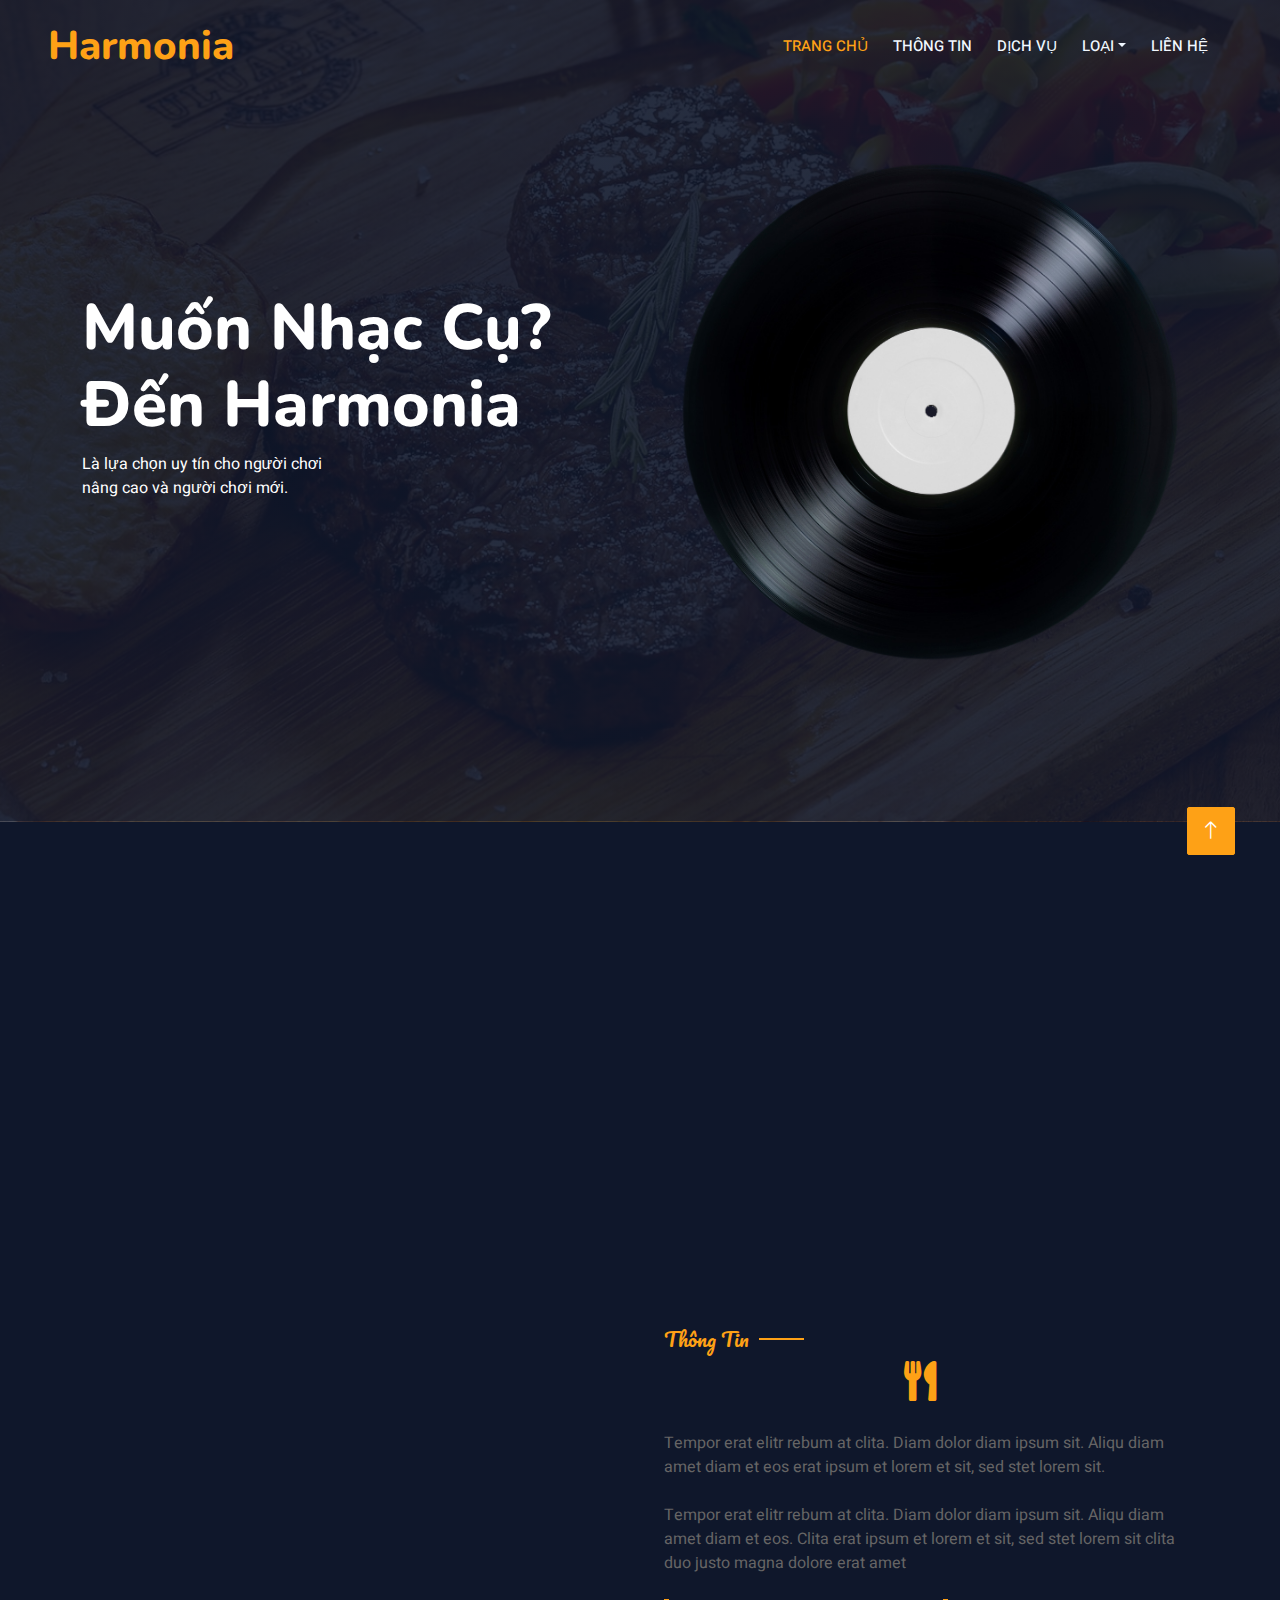
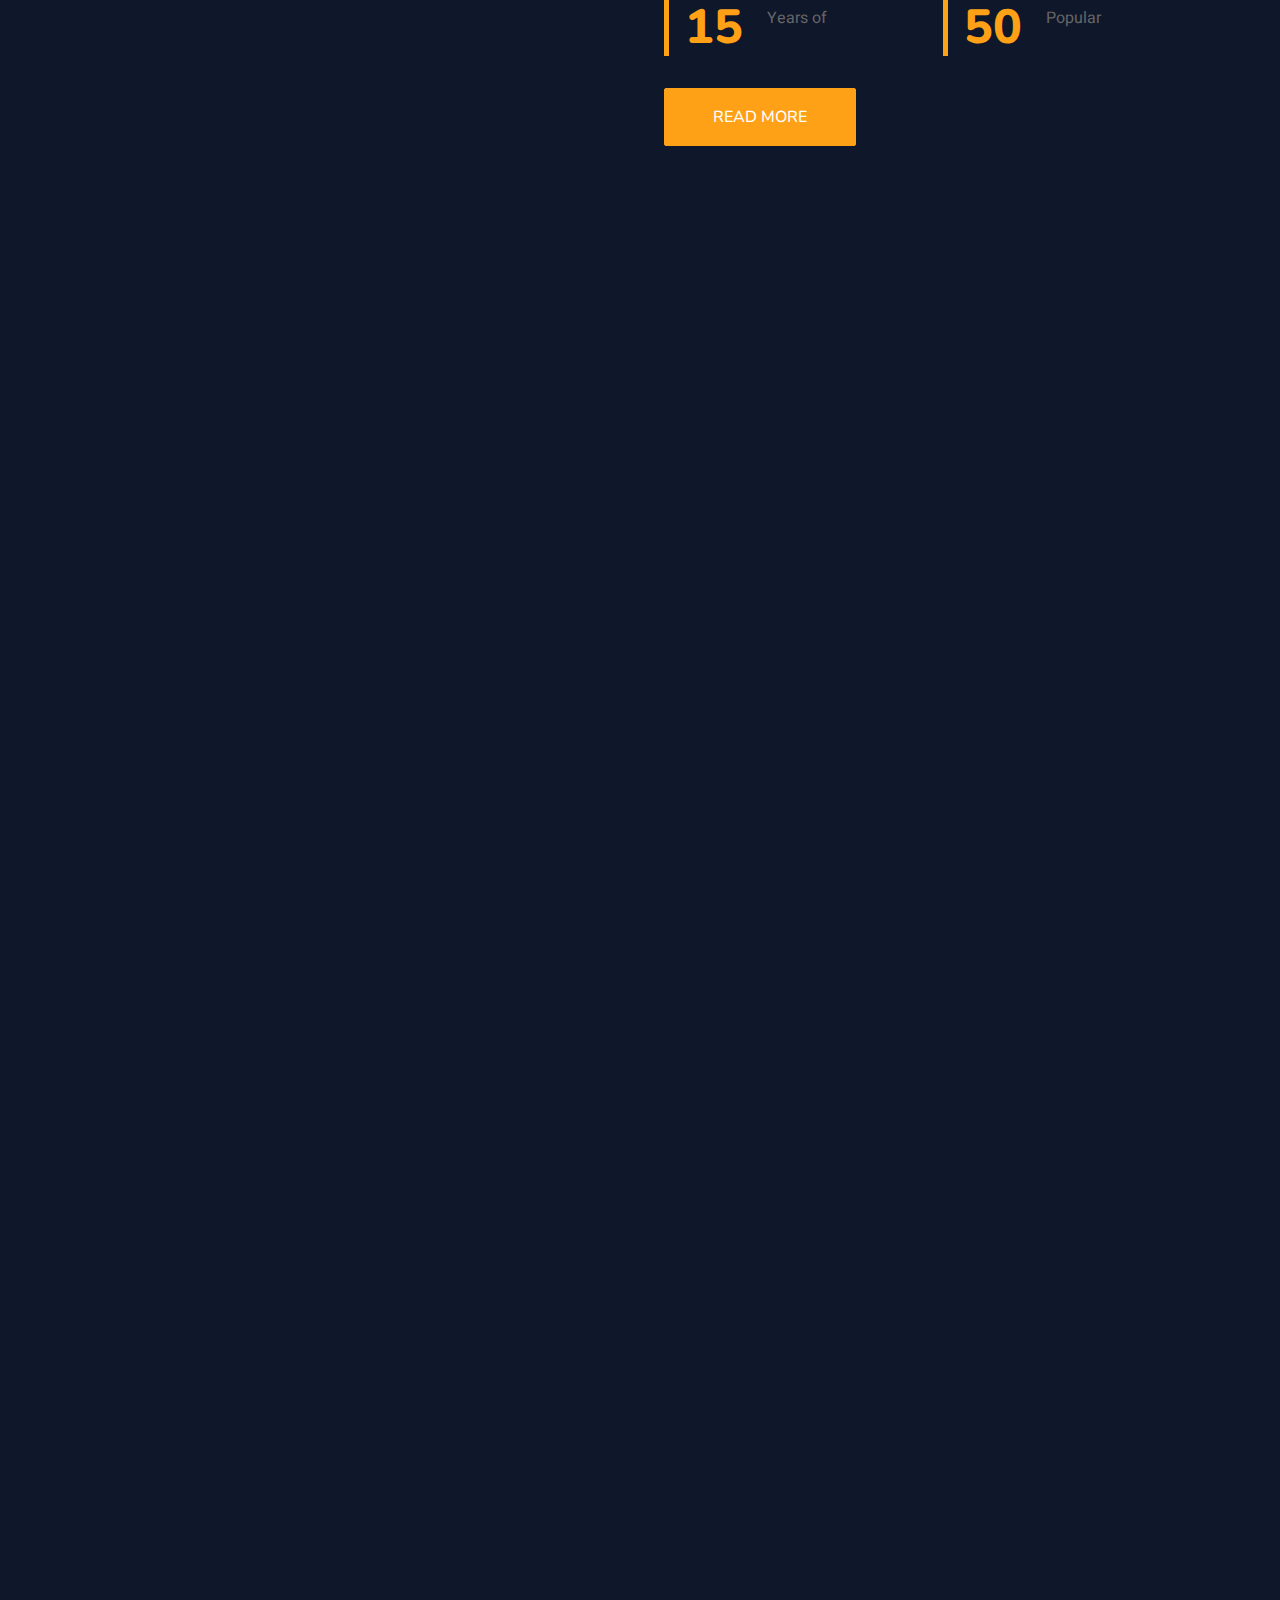
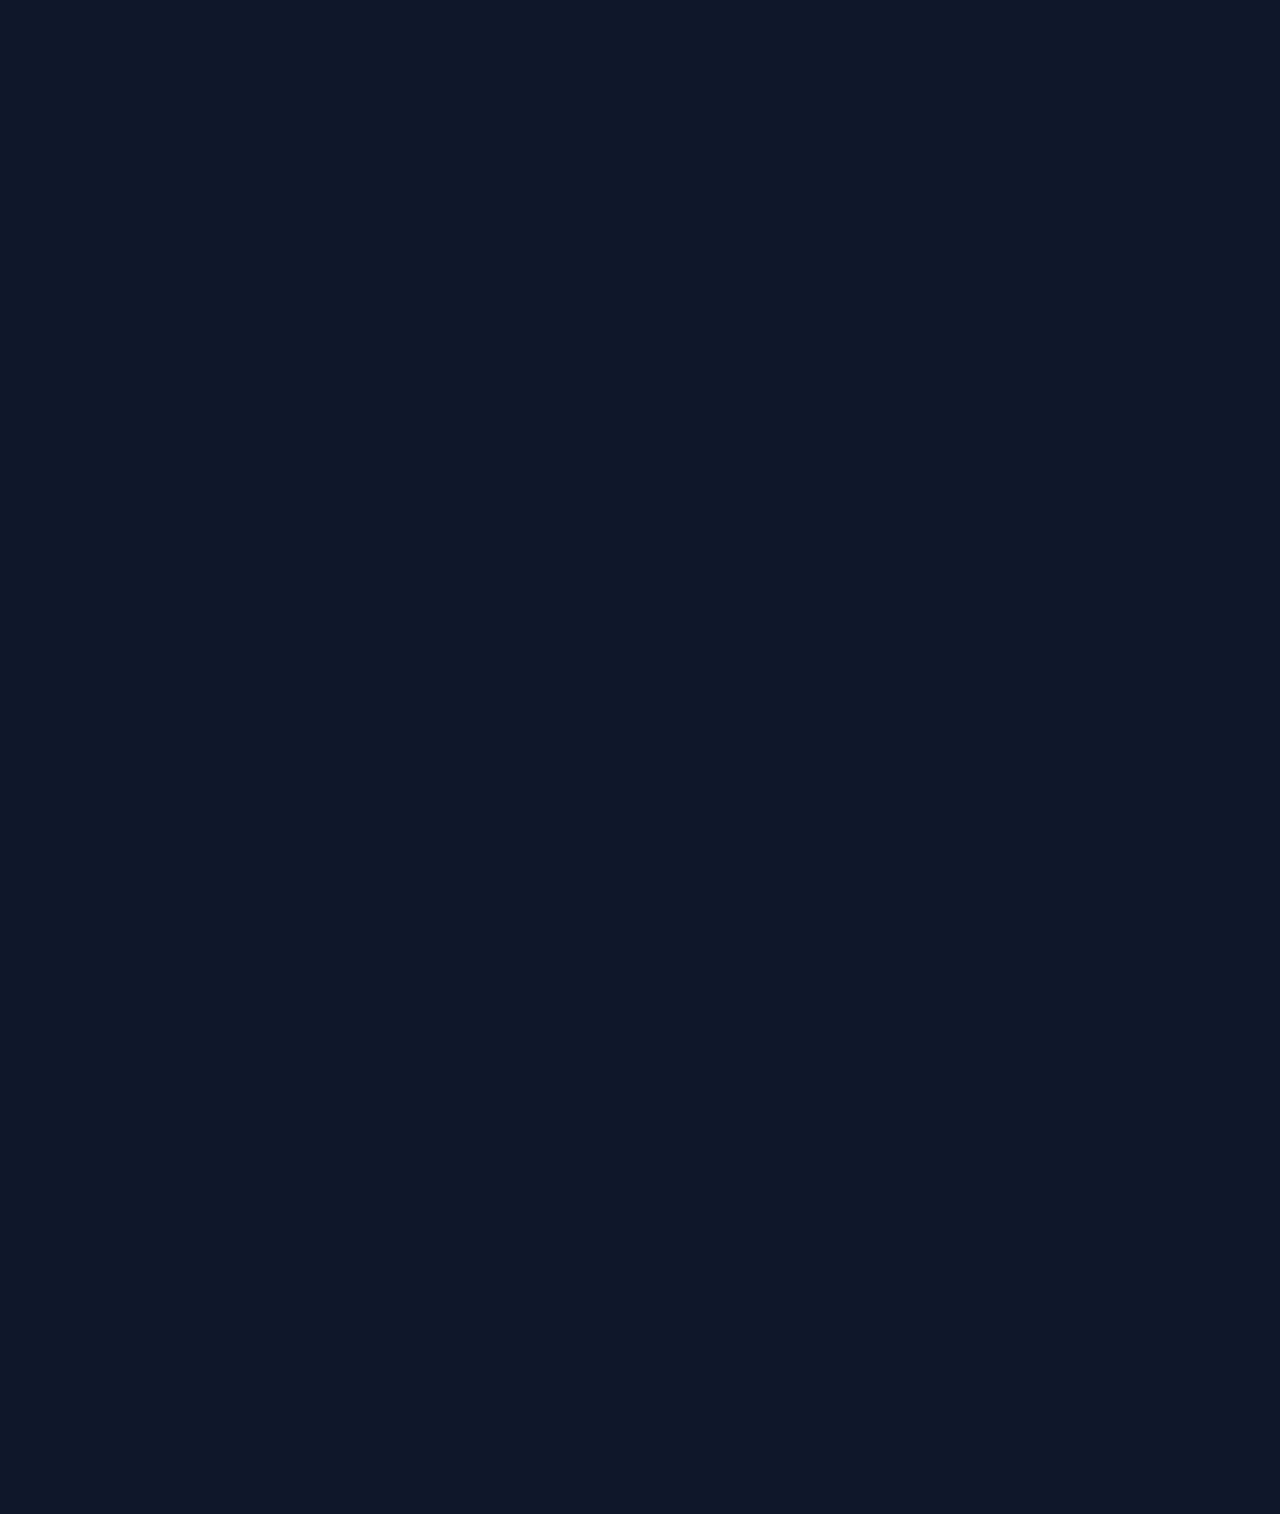
==== index.html @ 120da4d9 "v0.2" ====
<!DOCTYPE html>
<html lang="en">

<head>
    <meta charset="utf-8">
    <title>Best Instrument Shop</title>
    <meta content="width=device-width, initial-scale=1.0" name="viewport">
    <meta content="" name="keywords">
    <meta content="" name="description">

    <!-- Favicon -->
    <link href="img/favicon.png" rel="icon">

    <!-- Google Web Fonts -->
    <link rel="preconnect" href="https://fonts.googleapis.com">
    <link rel="preconnect" href="https://fonts.gstatic.com" crossorigin>
    <link href="https://fonts.googleapis.com/css2?family=Heebo:wght@400;500;600&family=Nunito:wght@600;700;800&family=Pacifico&display=swap" rel="stylesheet">

    <!-- Icon Font Stylesheet -->
    <link href="https://cdnjs.cloudflare.com/ajax/libs/font-awesome/5.10.0/css/all.min.css" rel="stylesheet">
    <link href="https://cdn.jsdelivr.net/npm/bootstrap-icons@1.4.1/font/bootstrap-icons.css" rel="stylesheet">

    <!-- Libraries Stylesheet -->
    <link href="lib/animate/animate.min.css" rel="stylesheet">
    <link href="lib/owlcarousel/assets/owl.carousel.min.css" rel="stylesheet">
    <link href="lib/tempusdominus/css/tempusdominus-bootstrap-4.min.css" rel="stylesheet" />

    <!-- Customized Bootstrap Stylesheet -->
    <link href="css/bootstrap.min.css" rel="stylesheet">

    <!-- Template Stylesheet -->
    <link href="css/style.css" rel="stylesheet">
</head>

<body>
    <div class="container-xxl bg-dark p-0">
        <!-- Spinner Start -->
        <div id="spinner" class="show bg-white position-fixed translate-middle w-100 vh-100 top-50 start-50 d-flex align-items-center justify-content-center">
            <div class="spinner-border text-primary" style="width: 3rem; height: 3rem;" role="status">
                <span class="sr-only">Loading...</span>
            </div>
        </div>
        <!-- Spinner End -->


        <!-- Navbar & Hero Start -->
        <div class="container-xxl position-relative p-0">
            <nav class="navbar navbar-expand-lg navbar-dark bg-dark px-4 px-lg-5 py-3 py-lg-0">
                <a href="" class="navbar-brand p-0">
                    <h1 class="text-primary m-0">Harmonia</h1>
                    <!-- <img src="img/logo.png" alt="Logo"> -->
                </a>
                <button class="navbar-toggler" type="button" data-bs-toggle="collapse" data-bs-target="#navbarCollapse">
                    <span class="fa fa-bars"></span>
                </button>
                <div class="collapse navbar-collapse" id="navbarCollapse">
                    <div class="navbar-nav ms-auto py-0 pe-4">
                        <a href="index.html" class="nav-item nav-link active">Trang Chủ</a>
                        <a href="about.html" class="nav-item nav-link">Thông Tin</a>
                        <a href="service.html" class="nav-item nav-link">Dịch Vụ</a>
                        <div class="nav-item dropdown">
                            <a href="#" class="nav-link dropdown-toggle" data-bs-toggle="dropdown">Loại</a>
                            <div class="dropdown-menu m-0">
                                <a href="Keyboard.html" class="dropdown-item">Nhạc Cụ Phím</a>
                                <a href="Strings.html" class="dropdown-item">Nhạc Cụ Dây</a>
                                <a href="Winds.html" class="dropdown-item">Nhạc Cụ Gió</a>
                                <a href="Percussion.html" class="dropdown-item">Nhạc Cụ Gõ</a>
                            </div>
                        </div>
                        <a href="contact.html" class="nav-item nav-link">Liên Hệ</a>
                    </div>
                </div>
            </nav>

            <div class="container-xxl py-5 bg-dark hero-header mb-5">
                <div class="container my-5 py-5">
                    <div class="row align-items-center g-5">
                        <div class="col-lg-6 text-center text-lg-start">
                            <h1 class="display-3 text-white animated slideInLeft">Muốn Nhạc Cụ?<br>Đến Harmonia</h1>
                            <p class="text-white animated slideInLeft mb-4 pb-2">Là lựa chọn uy tín cho người chơi<br>nâng cao và người chơi mới.</p>
                        </div>
                        <div class="col-lg-6 text-center text-lg-end overflow-hidden">
                            <img class="img-fluid" src="img/hero.png" alt="">
                        </div>
                    </div>
                </div>
            </div>
        </div>
        <!-- Navbar & Hero End -->


        <!-- Dịch Vụ Start -->
        <div class="container-xxl py-5">
            <div class="container">
                <div class="row g-4">
                    <div class="col-lg-3 col-sm-6 wow fadeInUp" data-wow-delay="0.1s">
                        <div class="service-item rounded pt-3">
                            <div class="p-4">
                                <i class="fa fa-3x fa-user-tie text-primary mb-4"></i>
                                <h5>Master Chefs</h5>
                                <p>Diam elitr kasd sed at elitr sed ipsum justo dolor sed clita amet diam</p>
                            </div>
                        </div>
                    </div>
                    <div class="col-lg-3 col-sm-6 wow fadeInUp" data-wow-delay="0.3s">
                        <div class="service-item rounded pt-3">
                            <div class="p-4">
                                <i class="fa fa-3x fa-utensils text-primary mb-4"></i>
                                <h5>Quality Food</h5>
                                <p>Diam elitr kasd sed at elitr sed ipsum justo dolor sed clita amet diam</p>
                            </div>
                        </div>
                    </div>
                    <div class="col-lg-3 col-sm-6 wow fadeInUp" data-wow-delay="0.5s">
                        <div class="service-item rounded pt-3">
                            <div class="p-4">
                                <i class="fa fa-3x fa-cart-plus text-primary mb-4"></i>
                                <h5>Online Order</h5>
                                <p>Diam elitr kasd sed at elitr sed ipsum justo dolor sed clita amet diam</p>
                            </div>
                        </div>
                    </div>
                    <div class="col-lg-3 col-sm-6 wow fadeInUp" data-wow-delay="0.7s">
                        <div class="service-item rounded pt-3">
                            <div class="p-4">
                                <i class="fa fa-3x fa-headset text-primary mb-4"></i>
                                <h5>24/7 Dịch Vụ</h5>
                                <p>Diam elitr kasd sed at elitr sed ipsum justo dolor sed clita amet diam</p>
                            </div>
                        </div>
                    </div>
                </div>
            </div>
        </div>
        <!-- Dịch Vụ End -->


        <!-- Thông Tin Start -->
        <div class="container-xxl py-5">
            <div class="container">
                <div class="row g-5 align-items-center">
                    <div class="col-lg-6">
                        <div class="row g-3">
                            <div class="col-6 text-start">
                                <img class="img-fluid rounded w-100 wow zoomIn" data-wow-delay="0.1s" src="img/about-1.jpg">
                            </div>
                            <div class="col-6 text-start">
                                <img class="img-fluid rounded w-75 wow zoomIn" data-wow-delay="0.3s" src="img/about-2.jpg" style="margin-top: 25%;">
                            </div>
                            <div class="col-6 text-end">
                                <img class="img-fluid rounded w-75 wow zoomIn" data-wow-delay="0.5s" src="img/about-3.jpg">
                            </div>
                            <div class="col-6 text-end">
                                <img class="img-fluid rounded w-100 wow zoomIn" data-wow-delay="0.7s" src="img/about-4.jpg">
                            </div>
                        </div>
                    </div>
                    <div class="col-lg-6">
                        <h5 class="section-title ff-secondary text-start text-primary fw-normal">Thông Tin </h5>
                        <h1 class="mb-4">Welcome to <i class="fa fa-utensils text-primary me-2"></i>Restoran</h1>
                        <p class="mb-4">Tempor erat elitr rebum at clita. Diam dolor diam ipsum sit. Aliqu diam amet diam et eos erat ipsum et lorem et sit, sed stet lorem sit.</p>
                        <p class="mb-4">Tempor erat elitr rebum at clita. Diam dolor diam ipsum sit. Aliqu diam amet diam et eos. Clita erat ipsum et lorem et sit, sed stet lorem sit clita duo justo magna dolore erat amet</p>
                        <div class="row g-4 mb-4">
                            <div class="col-sm-6">
                                <div class="d-flex align-items-center border-start border-5 border-primary px-3">
                                    <h1 class="flex-shrink-0 display-5 text-primary mb-0" data-toggle="counter-up">15</h1>
                                    <div class="ps-4">
                                        <p class="mb-0">Years of</p>
                                        <h6 class="text-uppercase mb-0">Experience</h6>
                                    </div>
                                </div>
                            </div>
                            <div class="col-sm-6">
                                <div class="d-flex align-items-center border-start border-5 border-primary px-3">
                                    <h1 class="flex-shrink-0 display-5 text-primary mb-0" data-toggle="counter-up">50</h1>
                                    <div class="ps-4">
                                        <p class="mb-0">Popular</p>
                                        <h6 class="text-uppercase mb-0">Master Chefs</h6>
                                    </div>
                                </div>
                            </div>
                        </div>
                        <a class="btn btn-primary py-3 px-5 mt-2" href="">Read More</a>
                    </div>
                </div>
            </div>
        </div>
        <!-- Thông Tin End -->


        <!-- Menu Start -->
        <div class="container-xxl py-5">
            <div class="container">
                <div class="text-center wow fadeInUp" data-wow-delay="0.1s">
                    <h5 class="section-title ff-secondary text-center text-primary fw-normal">Food Menu</h5>
                    <h1 class="mb-5">Most Popular Items</h1>
                </div>
                <div class="tab-class text-center wow fadeInUp" data-wow-delay="0.1s">
                    <ul class="nav nav-pills d-inline-flex justify-content-center border-bottom mb-5">
                        <li class="nav-item">
                            <a class="d-flex align-items-center text-start mx-3 ms-0 pb-3 active" data-bs-toggle="pill" href="#tab-1">
                                <i class="fa fa-coffee fa-2x text-primary"></i>
                                <div class="ps-3">
                                    <small class="text-body">Popular</small>
                                    <h6 class="mt-n1 mb-0">Breakfast</h6>
                                </div>
                            </a>
                        </li>
                        <li class="nav-item">
                            <a class="d-flex align-items-center text-start mx-3 pb-3" data-bs-toggle="pill" href="#tab-2">
                                <i class="fa fa-hamburger fa-2x text-primary"></i>
                                <div class="ps-3">
                                    <small class="text-body">Special</small>
                                    <h6 class="mt-n1 mb-0">Launch</h6>
                                </div>
                            </a>
                        </li>
                        <li class="nav-item">
                            <a class="d-flex align-items-center text-start mx-3 me-0 pb-3" data-bs-toggle="pill" href="#tab-3">
                                <i class="fa fa-utensils fa-2x text-primary"></i>
                                <div class="ps-3">
                                    <small class="text-body">Lovely</small>
                                    <h6 class="mt-n1 mb-0">Dinner</h6>
                                </div>
                            </a>
                        </li>
                    </ul>
                    <div class="tab-content">
                        <div id="tab-1" class="tab-pane fade show p-0 active">
                            <div class="row g-4">
                                <div class="col-lg-6">
                                    <div class="d-flex align-items-center">
                                        <img class="flex-shrink-0 img-fluid rounded" src="img/menu-1.jpg" alt="" style="width: 80px;">
                                        <div class="w-100 d-flex flex-column text-start ps-4">
                                            <h5 class="d-flex justify-content-between border-bottom pb-2">
                                                <span>Chicken Burger</span>
                                                <span class="text-primary">$115</span>
                                            </h5>
                                            <small class="fst-italic">Ipsum ipsum clita erat amet dolor justo diam</small>
                                        </div>
                                    </div>
                                </div>
                                <div class="col-lg-6">
                                    <div class="d-flex align-items-center">
                                        <img class="flex-shrink-0 img-fluid rounded" src="img/menu-2.jpg" alt="" style="width: 80px;">
                                        <div class="w-100 d-flex flex-column text-start ps-4">
                                            <h5 class="d-flex justify-content-between border-bottom pb-2">
                                                <span>Chicken Burger</span>
                                                <span class="text-primary">$115</span>
                                            </h5>
                                            <small class="fst-italic">Ipsum ipsum clita erat amet dolor justo diam</small>
                                        </div>
                                    </div>
                                </div>
                                <div class="col-lg-6">
                                    <div class="d-flex align-items-center">
                                        <img class="flex-shrink-0 img-fluid rounded" src="img/menu-3.jpg" alt="" style="width: 80px;">
                                        <div class="w-100 d-flex flex-column text-start ps-4">
                                            <h5 class="d-flex justify-content-between border-bottom pb-2">
                                                <span>Chicken Burger</span>
                                                <span class="text-primary">$115</span>
                                            </h5>
                                            <small class="fst-italic">Ipsum ipsum clita erat amet dolor justo diam</small>
                                        </div>
                                    </div>
                                </div>
                                <div class="col-lg-6">
                                    <div class="d-flex align-items-center">
                                        <img class="flex-shrink-0 img-fluid rounded" src="img/menu-4.jpg" alt="" style="width: 80px;">
                                        <div class="w-100 d-flex flex-column text-start ps-4">
                                            <h5 class="d-flex justify-content-between border-bottom pb-2">
                                                <span>Chicken Burger</span>
                                                <span class="text-primary">$115</span>
                                            </h5>
                                            <small class="fst-italic">Ipsum ipsum clita erat amet dolor justo diam</small>
                                        </div>
                                    </div>
                                </div>
                                <div class="col-lg-6">
                                    <div class="d-flex align-items-center">
                                        <img class="flex-shrink-0 img-fluid rounded" src="img/menu-5.jpg" alt="" style="width: 80px;">
                                        <div class="w-100 d-flex flex-column text-start ps-4">
                                            <h5 class="d-flex justify-content-between border-bottom pb-2">
                                                <span>Chicken Burger</span>
                                                <span class="text-primary">$115</span>
                                            </h5>
                                            <small class="fst-italic">Ipsum ipsum clita erat amet dolor justo diam</small>
                                        </div>
                                    </div>
                                </div>
                                <div class="col-lg-6">
                                    <div class="d-flex align-items-center">
                                        <img class="flex-shrink-0 img-fluid rounded" src="img/menu-6.jpg" alt="" style="width: 80px;">
                                        <div class="w-100 d-flex flex-column text-start ps-4">
                                            <h5 class="d-flex justify-content-between border-bottom pb-2">
                                                <span>Chicken Burger</span>
                                                <span class="text-primary">$115</span>
                                            </h5>
                                            <small class="fst-italic">Ipsum ipsum clita erat amet dolor justo diam</small>
                                        </div>
                                    </div>
                                </div>
                                <div class="col-lg-6">
                                    <div class="d-flex align-items-center">
                                        <img class="flex-shrink-0 img-fluid rounded" src="img/menu-7.jpg" alt="" style="width: 80px;">
                                        <div class="w-100 d-flex flex-column text-start ps-4">
                                            <h5 class="d-flex justify-content-between border-bottom pb-2">
                                                <span>Chicken Burger</span>
                                                <span class="text-primary">$115</span>
                                            </h5>
                                            <small class="fst-italic">Ipsum ipsum clita erat amet dolor justo diam</small>
                                        </div>
                                    </div>
                                </div>
                                <div class="col-lg-6">
                                    <div class="d-flex align-items-center">
                                        <img class="flex-shrink-0 img-fluid rounded" src="img/menu-8.jpg" alt="" style="width: 80px;">
                                        <div class="w-100 d-flex flex-column text-start ps-4">
                                            <h5 class="d-flex justify-content-between border-bottom pb-2">
                                                <span>Chicken Burger</span>
                                                <span class="text-primary">$115</span>
                                            </h5>
                                            <small class="fst-italic">Ipsum ipsum clita erat amet dolor justo diam</small>
                                        </div>
                                    </div>
                                </div>
                            </div>
                        </div>
                        <div id="tab-2" class="tab-pane fade show p-0">
                            <div class="row g-4">
                                <div class="col-lg-6">
                                    <div class="d-flex align-items-center">
                                        <img class="flex-shrink-0 img-fluid rounded" src="img/menu-1.jpg" alt="" style="width: 80px;">
                                        <div class="w-100 d-flex flex-column text-start ps-4">
                                            <h5 class="d-flex justify-content-between border-bottom pb-2">
                                                <span>Chicken Burger</span>
                                                <span class="text-primary">$115</span>
                                            </h5>
                                            <small class="fst-italic">Ipsum ipsum clita erat amet dolor justo diam</small>
                                        </div>
                                    </div>
                                </div>
                                <div class="col-lg-6">
                                    <div class="d-flex align-items-center">
                                        <img class="flex-shrink-0 img-fluid rounded" src="img/menu-2.jpg" alt="" style="width: 80px;">
                                        <div class="w-100 d-flex flex-column text-start ps-4">
                                            <h5 class="d-flex justify-content-between border-bottom pb-2">
                                                <span>Chicken Burger</span>
                                                <span class="text-primary">$115</span>
                                            </h5>
                                            <small class="fst-italic">Ipsum ipsum clita erat amet dolor justo diam</small>
                                        </div>
                                    </div>
                                </div>
                                <div class="col-lg-6">
                                    <div class="d-flex align-items-center">
                                        <img class="flex-shrink-0 img-fluid rounded" src="img/menu-3.jpg" alt="" style="width: 80px;">
                                        <div class="w-100 d-flex flex-column text-start ps-4">
                                            <h5 class="d-flex justify-content-between border-bottom pb-2">
                                                <span>Chicken Burger</span>
                                                <span class="text-primary">$115</span>
                                            </h5>
                                            <small class="fst-italic">Ipsum ipsum clita erat amet dolor justo diam</small>
                                        </div>
                                    </div>
                                </div>
                                <div class="col-lg-6">
                                    <div class="d-flex align-items-center">
                                        <img class="flex-shrink-0 img-fluid rounded" src="img/menu-4.jpg" alt="" style="width: 80px;">
                                        <div class="w-100 d-flex flex-column text-start ps-4">
                                            <h5 class="d-flex justify-content-between border-bottom pb-2">
                                                <span>Chicken Burger</span>
                                                <span class="text-primary">$115</span>
                                            </h5>
                                            <small class="fst-italic">Ipsum ipsum clita erat amet dolor justo diam</small>
                                        </div>
                                    </div>
                                </div>
                                <div class="col-lg-6">
                                    <div class="d-flex align-items-center">
                                        <img class="flex-shrink-0 img-fluid rounded" src="img/menu-5.jpg" alt="" style="width: 80px;">
                                        <div class="w-100 d-flex flex-column text-start ps-4">
                                            <h5 class="d-flex justify-content-between border-bottom pb-2">
                                                <span>Chicken Burger</span>
                                                <span class="text-primary">$115</span>
                                            </h5>
                                            <small class="fst-italic">Ipsum ipsum clita erat amet dolor justo diam</small>
                                        </div>
                                    </div>
                                </div>
                                <div class="col-lg-6">
                                    <div class="d-flex align-items-center">
                                        <img class="flex-shrink-0 img-fluid rounded" src="img/menu-6.jpg" alt="" style="width: 80px;">
                                        <div class="w-100 d-flex flex-column text-start ps-4">
                                            <h5 class="d-flex justify-content-between border-bottom pb-2">
                                                <span>Chicken Burger</span>
                                                <span class="text-primary">$115</span>
                                            </h5>
                                            <small class="fst-italic">Ipsum ipsum clita erat amet dolor justo diam</small>
                                        </div>
                                    </div>
                                </div>
                                <div class="col-lg-6">
                                    <div class="d-flex align-items-center">
                                        <img class="flex-shrink-0 img-fluid rounded" src="img/menu-7.jpg" alt="" style="width: 80px;">
                                        <div class="w-100 d-flex flex-column text-start ps-4">
                                            <h5 class="d-flex justify-content-between border-bottom pb-2">
                                                <span>Chicken Burger</span>
                                                <span class="text-primary">$115</span>
                                            </h5>
                                            <small class="fst-italic">Ipsum ipsum clita erat amet dolor justo diam</small>
                                        </div>
                                    </div>
                                </div>
                                <div class="col-lg-6">
                                    <div class="d-flex align-items-center">
                                        <img class="flex-shrink-0 img-fluid rounded" src="img/menu-8.jpg" alt="" style="width: 80px;">
                                        <div class="w-100 d-flex flex-column text-start ps-4">
                                            <h5 class="d-flex justify-content-between border-bottom pb-2">
                                                <span>Chicken Burger</span>
                                                <span class="text-primary">$115</span>
                                            </h5>
                                            <small class="fst-italic">Ipsum ipsum clita erat amet dolor justo diam</small>
                                        </div>
                                    </div>
                                </div>
                            </div>
                        </div>
                        <div id="tab-3" class="tab-pane fade show p-0">
                            <div class="row g-4">
                                <div class="col-lg-6">
                                    <div class="d-flex align-items-center">
                                        <img class="flex-shrink-0 img-fluid rounded" src="img/menu-1.jpg" alt="" style="width: 80px;">
                                        <div class="w-100 d-flex flex-column text-start ps-4">
                                            <h5 class="d-flex justify-content-between border-bottom pb-2">
                                                <span>Chicken Burger</span>
                                                <span class="text-primary">$115</span>
                                            </h5>
                                            <small class="fst-italic">Ipsum ipsum clita erat amet dolor justo diam</small>
                                        </div>
                                    </div>
                                </div>
                                <div class="col-lg-6">
                                    <div class="d-flex align-items-center">
                                        <img class="flex-shrink-0 img-fluid rounded" src="img/menu-2.jpg" alt="" style="width: 80px;">
                                        <div class="w-100 d-flex flex-column text-start ps-4">
                                            <h5 class="d-flex justify-content-between border-bottom pb-2">
                                                <span>Chicken Burger</span>
                                                <span class="text-primary">$115</span>
                                            </h5>
                                            <small class="fst-italic">Ipsum ipsum clita erat amet dolor justo diam</small>
                                        </div>
                                    </div>
                                </div>
                                <div class="col-lg-6">
                                    <div class="d-flex align-items-center">
                                        <img class="flex-shrink-0 img-fluid rounded" src="img/menu-3.jpg" alt="" style="width: 80px;">
                                        <div class="w-100 d-flex flex-column text-start ps-4">
                                            <h5 class="d-flex justify-content-between border-bottom pb-2">
                                                <span>Chicken Burger</span>
                                                <span class="text-primary">$115</span>
                                            </h5>
                                            <small class="fst-italic">Ipsum ipsum clita erat amet dolor justo diam</small>
                                        </div>
                                    </div>
                                </div>
                                <div class="col-lg-6">
                                    <div class="d-flex align-items-center">
                                        <img class="flex-shrink-0 img-fluid rounded" src="img/menu-4.jpg" alt="" style="width: 80px;">
                                        <div class="w-100 d-flex flex-column text-start ps-4">
                                            <h5 class="d-flex justify-content-between border-bottom pb-2">
                                                <span>Chicken Burger</span>
                                                <span class="text-primary">$115</span>
                                            </h5>
                                            <small class="fst-italic">Ipsum ipsum clita erat amet dolor justo diam</small>
                                        </div>
                                    </div>
                                </div>
                                <div class="col-lg-6">
                                    <div class="d-flex align-items-center">
                                        <img class="flex-shrink-0 img-fluid rounded" src="img/menu-5.jpg" alt="" style="width: 80px;">
                                        <div class="w-100 d-flex flex-column text-start ps-4">
                                            <h5 class="d-flex justify-content-between border-bottom pb-2">
                                                <span>Chicken Burger</span>
                                                <span class="text-primary">$115</span>
                                            </h5>
                                            <small class="fst-italic">Ipsum ipsum clita erat amet dolor justo diam</small>
                                        </div>
                                    </div>
                                </div>
                                <div class="col-lg-6">
                                    <div class="d-flex align-items-center">
                                        <img class="flex-shrink-0 img-fluid rounded" src="img/menu-6.jpg" alt="" style="width: 80px;">
                                        <div class="w-100 d-flex flex-column text-start ps-4">
                                            <h5 class="d-flex justify-content-between border-bottom pb-2">
                                                <span>Chicken Burger</span>
                                                <span class="text-primary">$115</span>
                                            </h5>
                                            <small class="fst-italic">Ipsum ipsum clita erat amet dolor justo diam</small>
                                        </div>
                                    </div>
                                </div>
                                <div class="col-lg-6">
                                    <div class="d-flex align-items-center">
                                        <img class="flex-shrink-0 img-fluid rounded" src="img/menu-7.jpg" alt="" style="width: 80px;">
                                        <div class="w-100 d-flex flex-column text-start ps-4">
                                            <h5 class="d-flex justify-content-between border-bottom pb-2">
                                                <span>Chicken Burger</span>
                                                <span class="text-primary">$115</span>
                                            </h5>
                                            <small class="fst-italic">Ipsum ipsum clita erat amet dolor justo diam</small>
                                        </div>
                                    </div>
                                </div>
                                <div class="col-lg-6">
                                    <div class="d-flex align-items-center">
                                        <img class="flex-shrink-0 img-fluid rounded" src="img/menu-8.jpg" alt="" style="width: 80px;">
                                        <div class="w-100 d-flex flex-column text-start ps-4">
                                            <h5 class="d-flex justify-content-between border-bottom pb-2">
                                                <span>Chicken Burger</span>
                                                <span class="text-primary">$115</span>
                                            </h5>
                                            <small class="fst-italic">Ipsum ipsum clita erat amet dolor justo diam</small>
                                        </div>
                                    </div>
                                </div>
                            </div>
                        </div>
                    </div>
                </div>
            </div>
        </div>
        <!-- Menu End -->


        <!-- Reservation Start -->
        <div class="container-xxl py-5 px-0 wow fadeInUp" data-wow-delay="0.1s">
            <div class="row g-0">
                <div class="col-md-6">
                    <div class="video">
                        <button type="button" class="btn-play" data-bs-toggle="modal" data-src="https://www.youtube.com/embed/DWRcNpR6Kdc" data-bs-target="#videoModal">
                            <span></span>
                        </button>
                    </div>
                </div>
                <div class="col-md-6 bg-dark d-flex align-items-center">
                    <div class="p-5 wow fadeInUp" data-wow-delay="0.2s">
                        <h5 class="section-title ff-secondary text-start text-primary fw-normal">Reservation</h5>
                        <h1 class="text-white mb-4">Book A Table Online</h1>
                        <form>
                            <div class="row g-3">
                                <div class="col-md-6">
                                    <div class="form-floating">
                                        <input type="text" class="form-control" id="name" placeholder="Your Name">
                                        <label for="name">Your Name</label>
                                    </div>
                                </div>
                                <div class="col-md-6">
                                    <div class="form-floating">
                                        <input type="email" class="form-control" id="email" placeholder="Your Email">
                                        <label for="email">Your Email</label>
                                    </div>
                                </div>
                                <div class="col-md-6">
                                    <div class="form-floating date" id="date3" data-target-input="nearest">
                                        <input type="text" class="form-control datetimepicker-input" id="datetime" placeholder="Date & Time" data-target="#date3" data-toggle="datetimepicker" />
                                        <label for="datetime">Date & Time</label>
                                    </div>
                                </div>
                                <div class="col-md-6">
                                    <div class="form-floating">
                                        <select class="form-select" id="select1">
                                          <option value="1">People 1</option>
                                          <option value="2">People 2</option>
                                          <option value="3">People 3</option>
                                        </select>
                                        <label for="select1">No Of People</label>
                                    </div>
                                </div>
                                <div class="col-12">
                                    <div class="form-floating">
                                        <textarea class="form-control" placeholder="Special Request" id="message" style="height: 100px"></textarea>
                                        <label for="message">Special Request</label>
                                    </div>
                                </div>
                                <div class="col-12">
                                    <button class="btn btn-primary w-100 py-3" type="submit">Book Now</button>
                                </div>
                            </div>
                        </form>
                    </div>
                </div>
            </div>
        </div>

        <div class="modal fade" id="videoModal" tabindex="-1" aria-labelledby="exampleModalLabel" aria-hidden="true">
            <div class="modal-dialog">
                <div class="modal-content rounded-0">
                    <div class="modal-header">
                        <h5 class="modal-title" id="exampleModalLabel">Youtube Video</h5>
                        <button type="button" class="btn-close" data-bs-dismiss="modal" aria-label="Close"></button>
                    </div>
                    <div class="modal-body">
                        <!-- 16:9 aspect ratio -->
                        <div class="ratio ratio-16x9">
                            <iframe class="embed-responsive-item" src="" id="video" allowfullscreen allowscriptaccess="always" allow="autoplay"></iframe>
                        </div>
                    </div>
                </div>
            </div>
        </div>
        <!-- Reservation Start -->


        <!-- Team Start -->
        <div class="container-xxl pt-5 pb-3">
            <div class="container">
                <div class="text-center wow fadeInUp" data-wow-delay="0.1s">
                    <h5 class="section-title ff-secondary text-center text-primary fw-normal">Team Members</h5>
                    <h1 class="mb-5">Our Master Chefs</h1>
                </div>
                <div class="row g-4">
                    <div class="col-lg-3 col-md-6 wow fadeInUp" data-wow-delay="0.1s">
                        <div class="team-item text-center rounded overflow-hidden">
                            <div class="rounded-circle overflow-hidden m-4">
                                <img class="img-fluid" src="img/team-1.jpg" alt="">
                            </div>
                            <h5 class="mb-0">Full Name</h5>
                            <small>Designation</small>
                            <div class="d-flex justify-content-center mt-3">
                                <a class="btn btn-square btn-primary mx-1" href=""><i class="fab fa-facebook-f"></i></a>
                                <a class="btn btn-square btn-primary mx-1" href=""><i class="fab fa-twitter"></i></a>
                                <a class="btn btn-square btn-primary mx-1" href=""><i class="fab fa-instagram"></i></a>
                            </div>
                        </div>
                    </div>
                    <div class="col-lg-3 col-md-6 wow fadeInUp" data-wow-delay="0.3s">
                        <div class="team-item text-center rounded overflow-hidden">
                            <div class="rounded-circle overflow-hidden m-4">
                                <img class="img-fluid" src="img/team-2.jpg" alt="">
                            </div>
                            <h5 class="mb-0">Full Name</h5>
                            <small>Designation</small>
                            <div class="d-flex justify-content-center mt-3">
                                <a class="btn btn-square btn-primary mx-1" href=""><i class="fab fa-facebook-f"></i></a>
                                <a class="btn btn-square btn-primary mx-1" href=""><i class="fab fa-twitter"></i></a>
                                <a class="btn btn-square btn-primary mx-1" href=""><i class="fab fa-instagram"></i></a>
                            </div>
                        </div>
                    </div>
                    <div class="col-lg-3 col-md-6 wow fadeInUp" data-wow-delay="0.5s">
                        <div class="team-item text-center rounded overflow-hidden">
                            <div class="rounded-circle overflow-hidden m-4">
                                <img class="img-fluid" src="img/team-3.jpg" alt="">
                            </div>
                            <h5 class="mb-0">Full Name</h5>
                            <small>Designation</small>
                            <div class="d-flex justify-content-center mt-3">
                                <a class="btn btn-square btn-primary mx-1" href=""><i class="fab fa-facebook-f"></i></a>
                                <a class="btn btn-square btn-primary mx-1" href=""><i class="fab fa-twitter"></i></a>
                                <a class="btn btn-square btn-primary mx-1" href=""><i class="fab fa-instagram"></i></a>
                            </div>
                        </div>
                    </div>
                    <div class="col-lg-3 col-md-6 wow fadeInUp" data-wow-delay="0.7s">
                        <div class="team-item text-center rounded overflow-hidden">
                            <div class="rounded-circle overflow-hidden m-4">
                                <img class="img-fluid" src="img/team-4.jpg" alt="">
                            </div>
                            <h5 class="mb-0">Full Name</h5>
                            <small>Designation</small>
                            <div class="d-flex justify-content-center mt-3">
                                <a class="btn btn-square btn-primary mx-1" href=""><i class="fab fa-facebook-f"></i></a>
                                <a class="btn btn-square btn-primary mx-1" href=""><i class="fab fa-twitter"></i></a>
                                <a class="btn btn-square btn-primary mx-1" href=""><i class="fab fa-instagram"></i></a>
                            </div>
                        </div>
                    </div>
                </div>
            </div>
        </div>
        <!-- Team End -->


        <!-- Nhạc Cụ Gió Start -->
        <div class="container-xxl py-5 wow fadeInUp" data-wow-delay="0.1s">
            <div class="container">
                <div class="text-center">
                    <h5 class="section-title ff-secondary text-center text-primary fw-normal">Nhạc Cụ Gió</h5>
                    <h1 class="mb-5">Our Clients Say!!!</h1>
                </div>
                <div class="owl-carousel testimonial-carousel">
                    <div class="testimonial-item bg-transparent border rounded p-4">
                        <i class="fa fa-quote-left fa-2x text-primary mb-3"></i>
                        <p>Dolor et eos labore, stet justo sed est sed. Diam sed sed dolor stet amet eirmod eos labore diam</p>
                        <div class="d-flex align-items-center">
                            <img class="img-fluid flex-shrink-0 rounded-circle" src="img/testimonial-1.jpg" style="width: 50px; height: 50px;">
                            <div class="ps-3">
                                <h5 class="mb-1">Client Name</h5>
                                <small>Profession</small>
                            </div>
                        </div>
                    </div>
                    <div class="testimonial-item bg-transparent border rounded p-4">
                        <i class="fa fa-quote-left fa-2x text-primary mb-3"></i>
                        <p>Dolor et eos labore, stet justo sed est sed. Diam sed sed dolor stet amet eirmod eos labore diam</p>
                        <div class="d-flex align-items-center">
                            <img class="img-fluid flex-shrink-0 rounded-circle" src="img/testimonial-2.jpg" style="width: 50px; height: 50px;">
                            <div class="ps-3">
                                <h5 class="mb-1">Client Name</h5>
                                <small>Profession</small>
                            </div>
                        </div>
                    </div>
                    <div class="testimonial-item bg-transparent border rounded p-4">
                        <i class="fa fa-quote-left fa-2x text-primary mb-3"></i>
                        <p>Dolor et eos labore, stet justo sed est sed. Diam sed sed dolor stet amet eirmod eos labore diam</p>
                        <div class="d-flex align-items-center">
                            <img class="img-fluid flex-shrink-0 rounded-circle" src="img/testimonial-3.jpg" style="width: 50px; height: 50px;">
                            <div class="ps-3">
                                <h5 class="mb-1">Client Name</h5>
                                <small>Profession</small>
                            </div>
                        </div>
                    </div>
                    <div class="testimonial-item bg-transparent border rounded p-4">
                        <i class="fa fa-quote-left fa-2x text-primary mb-3"></i>
                        <p>Dolor et eos labore, stet justo sed est sed. Diam sed sed dolor stet amet eirmod eos labore diam</p>
                        <div class="d-flex align-items-center">
                            <img class="img-fluid flex-shrink-0 rounded-circle" src="img/testimonial-4.jpg" style="width: 50px; height: 50px;">
                            <div class="ps-3">
                                <h5 class="mb-1">Client Name</h5>
                                <small>Profession</small>
                            </div>
                        </div>
                    </div>
                </div>
            </div>
        </div>
        <!-- Nhạc Cụ Gió End -->


        <!-- Footer Start -->
        <div class="container-fluid bg-dark text-light footer pt-5 mt-5 wow fadeIn" data-wow-delay="0.1s">
            <div class="container py-5">
                <div class="row g-5">
                    <div class="col-lg-3 col-md-6">
                        <h4 class="section-title ff-secondary text-start text-primary fw-normal mb-4">Company</h4>
                        <a class="btn btn-link" href="">Thông Tin </a>
                        <a class="btn btn-link" href="">Liên Hệ </a>
                        <a class="btn btn-link" href="">Reservation</a>
                        <a class="btn btn-link" href="">Privacy Policy</a>
                        <a class="btn btn-link" href="">Terms & Condition</a>
                    </div>
                    <div class="col-lg-3 col-md-6">
                        <h4 class="section-title ff-secondary text-start text-primary fw-normal mb-4">Liên Hệ</h4>
                        <p class="mb-2"><i class="fa fa-map-marker-alt me-3"></i>123 Street, New York, USA</p>
                        <p class="mb-2"><i class="fa fa-phone-alt me-3"></i>+012 345 67890</p>
                        <p class="mb-2"><i class="fa fa-envelope me-3"></i>info@example.com</p>
                        <div class="d-flex pt-2">
                            <a class="btn btn-outline-light btn-social" href=""><i class="fab fa-twitter"></i></a>
                            <a class="btn btn-outline-light btn-social" href=""><i class="fab fa-facebook-f"></i></a>
                            <a class="btn btn-outline-light btn-social" href=""><i class="fab fa-youtube"></i></a>
                            <a class="btn btn-outline-light btn-social" href=""><i class="fab fa-linkedin-in"></i></a>
                        </div>
                    </div>
                    <div class="col-lg-3 col-md-6">
                        <h4 class="section-title ff-secondary text-start text-primary fw-normal mb-4">Opening</h4>
                        <h5 class="text-light fw-normal">Monday - Saturday</h5>
                        <p>09AM - 09PM</p>
                        <h5 class="text-light fw-normal">Sunday</h5>
                        <p>10AM - 08PM</p>
                    </div>
                    <div class="col-lg-3 col-md-6">
                        <h4 class="section-title ff-secondary text-start text-primary fw-normal mb-4">Newsletter</h4>
                        <p>Dolor amet sit justo amet elitr clita ipsum elitr est.</p>
                        <div class="position-relative mx-auto" style="max-width: 400px;">
                            <input class="form-control border-primary w-100 py-3 ps-4 pe-5" type="text" placeholder="Your email">
                            <button type="button" class="btn btn-primary py-2 position-absolute top-0 end-0 mt-2 me-2">SignUp</button>
                        </div>
                    </div>
                </div>
            </div>
            <div class="container">
                <div class="copyright">
                    <div class="row">
                        <div class="col-md-6 text-center text-md-start mb-3 mb-md-0">
                            &copy; <a class="border-bottom" href="#">Your Site Name</a>, All Right Reserved.

                            <!--/*** This template is free as long as you keep the footer author’s credit link/attribution link/backlink. If you'd like to use the template without the footer author’s credit link/attribution link/backlink, you can purchase the Credit Removal License from "https://htmlcodex.com/credit-removal". Thank you for your support. ***/-->
                            Designed By <a class="border-bottom" href="https://htmlcodex.com">HTML Codex</a>
                        </div>
                        <div class="col-md-6 text-center text-md-end">
                            <div class="footer-menu">
                                <a href="">Trang Chủ</a>
                                <a href="">Cookies</a>
                                <a href="">Help</a>
                                <a href="">FQAs</a>
                            </div>
                        </div>
                    </div>
                </div>
            </div>
        </div>
        <!-- Footer End -->


        <!-- Back to Top -->
        <a href="#" class="btn btn-lg btn-primary btn-lg-square back-to-top"><i class="bi bi-arrow-up"></i></a>
    </div>

    <!-- JavaScript Libraries -->
    <script src="https://code.jquery.com/jquery-3.4.1.min.js"></script>
    <script src="https://cdn.jsdelivr.net/npm/bootstrap@5.0.0/dist/js/bootstrap.bundle.min.js"></script>
    <script src="lib/wow/wow.min.js"></script>
    <script src="lib/easing/easing.min.js"></script>
    <script src="lib/waypoints/waypoints.min.js"></script>
    <script src="lib/counterup/counterup.min.js"></script>
    <script src="lib/owlcarousel/owl.carousel.min.js"></script>
    <script src="lib/tempusdominus/js/moment.min.js"></script>
    <script src="lib/tempusdominus/js/moment-timezone.min.js"></script>
    <script src="lib/tempusdominus/js/tempusdominus-bootstrap-4.min.js"></script>

    <!-- Template Javascript -->
    <script src="js/main.js"></script>
</body>

</html>
---- css/style.css ----
/********** Template CSS **********/

:root {
    --primary: #FEA116;
    --light: #F1F8FF;
    --dark: #0F172B;
}

.ff-secondary {
    font-family: 'Pacifico', cursive;
}

.fw-medium {
    font-weight: 600 !important;
}

.fw-semi-bold {
    font-weight: 700 !important;
}

.back-to-top {
    position: fixed;
    display: none;
    right: 45px;
    bottom: 45px;
    z-index: 99;
}


/*** Spinner ***/

#spinner {
    opacity: 0;
    visibility: hidden;
    transition: opacity .5s ease-out, visibility 0s linear .5s;
    z-index: 99999;
}

#spinner.show {
    transition: opacity .5s ease-out, visibility 0s linear 0s;
    visibility: visible;
    opacity: 1;
}


/*** Button ***/

.btn {
    font-family: 'Nunito', sans-serif;
    font-weight: 500;
    text-transform: uppercase;
    transition: .5s;
}

.btn.btn-primary,
.btn.btn-secondary {
    color: #FFFFFF;
}

.btn-square {
    width: 38px;
    height: 38px;
}

.btn-sm-square {
    width: 32px;
    height: 32px;
}

.btn-lg-square {
    width: 48px;
    height: 48px;
}

.btn-square,
.btn-sm-square,
.btn-lg-square {
    padding: 0;
    display: flex;
    align-items: center;
    justify-content: center;
    font-weight: normal;
    border-radius: 2px;
}


/*** Navbar ***/

.navbar-dark .navbar-nav .nav-link {
    position: relative;
    margin-left: 25px;
    padding: 35px 0;
    font-size: 15px;
    color: var(--light) !important;
    text-transform: uppercase;
    font-weight: 500;
    outline: none;
    transition: .5s;
}

.sticky-top.navbar-dark .navbar-nav .nav-link {
    padding: 20px 0;
}

.navbar-dark .navbar-nav .nav-link:hover,
.navbar-dark .navbar-nav .nav-link.active {
    color: var(--primary) !important;
}

.navbar-dark .navbar-brand img {
    max-height: 60px;
    transition: .5s;
}

.sticky-top.navbar-dark .navbar-brand img {
    max-height: 45px;
}

@media (max-width: 991.98px) {
    .sticky-top.navbar-dark {
        position: relative;
    }
    .navbar-dark .navbar-collapse {
        margin-top: 15px;
        border-top: 1px solid rgba(255, 255, 255, .1)
    }
    .navbar-dark .navbar-nav .nav-link,
    .sticky-top.navbar-dark .navbar-nav .nav-link {
        padding: 10px 0;
        margin-left: 0;
    }
    .navbar-dark .navbar-brand img {
        max-height: 45px;
    }
}

@media (min-width: 992px) {
    .navbar-dark {
        position: absolute;
        width: 100%;
        top: 0;
        left: 0;
        z-index: 999;
        background: transparent !important;
    }
    .sticky-top.navbar-dark {
        position: fixed;
        background: var(--dark) !important;
    }
}


/*** Hero Header ***/

.hero-header {
    background: linear-gradient(rgba(15, 23, 43, .9), rgba(15, 23, 43, .9)), url(../img/bg-hero.jpg);
    background-position: center center;
    background-repeat: no-repeat;
    background-size: cover;
}

.hero-header img {
    animation: imgRotate 50s linear infinite;
}

@keyframes imgRotate {
    100% {
        transform: rotate(360deg);
    }
}

.breadcrumb-item+.breadcrumb-item::before {
    color: rgba(255, 255, 255, .5);
}


/*** Section Title ***/

.section-title {
    position: relative;
    display: inline-block;
}

.section-title::before {
    position: absolute;
    content: "";
    width: 45px;
    height: 2px;
    top: 50%;
    left: -55px;
    margin-top: -1px;
    background: var(--primary);
}

.section-title::after {
    position: absolute;
    content: "";
    width: 45px;
    height: 2px;
    top: 50%;
    right: -55px;
    margin-top: -1px;
    background: var(--primary);
}

.section-title.text-start::before,
.section-title.text-end::after {
    display: none;
}


/*** Dịch Vụ ***/

.service-item {
    box-shadow: 0 0 45px rgba(0, 0, 0, .08);
    transition: .5s;
}

.service-item:hover {
    background: var(--primary);
}

.service-item * {
    transition: .5s;
}

.service-item:hover * {
    color: var(--light) !important;
}


/*** Food Menu ***/

.nav-pills .nav-item .active {
    border-bottom: 2px solid var(--primary);
}


/*** Youtube Video ***/

.video {
    position: relative;
    height: 100%;
    min-height: 500px;
    background: linear-gradient(rgba(15, 23, 43, .1), rgba(15, 23, 43, .1)), url(../img/video.jpg);
    background-position: center center;
    background-repeat: no-repeat;
    background-size: cover;
}

.video .btn-play {
    position: absolute;
    z-index: 3;
    top: 50%;
    left: 50%;
    transform: translateX(-50%) translateY(-50%);
    box-sizing: content-box;
    display: block;
    width: 32px;
    height: 44px;
    border-radius: 50%;
    border: none;
    outline: none;
    padding: 18px 20px 18px 28px;
}

.video .btn-play:before {
    content: "";
    position: absolute;
    z-index: 0;
    left: 50%;
    top: 50%;
    transform: translateX(-50%) translateY(-50%);
    display: block;
    width: 100px;
    height: 100px;
    background: var(--primary);
    border-radius: 50%;
    animation: pulse-border 1500ms ease-out infinite;
}

.video .btn-play:after {
    content: "";
    position: absolute;
    z-index: 1;
    left: 50%;
    top: 50%;
    transform: translateX(-50%) translateY(-50%);
    display: block;
    width: 100px;
    height: 100px;
    background: var(--primary);
    border-radius: 50%;
    transition: all 200ms;
}

.video .btn-play img {
    position: relative;
    z-index: 3;
    max-width: 100%;
    width: auto;
    height: auto;
}

.video .btn-play span {
    display: block;
    position: relative;
    z-index: 3;
    width: 0;
    height: 0;
    border-left: 32px solid var(--dark);
    border-top: 22px solid transparent;
    border-bottom: 22px solid transparent;
}

@keyframes pulse-border {
    0% {
        transform: translateX(-50%) translateY(-50%) translateZ(0) scale(1);
        opacity: 1;
    }
    100% {
        transform: translateX(-50%) translateY(-50%) translateZ(0) scale(1.5);
        opacity: 0;
    }
}

#videoModal {
    z-index: 99999;
}

#videoModal .modal-dialog {
    position: relative;
    max-width: 800px;
    margin: 60px auto 0 auto;
}

#videoModal .modal-body {
    position: relative;
    padding: 0px;
}

#videoModal .close {
    position: absolute;
    width: 30px;
    height: 30px;
    right: 0px;
    top: -30px;
    z-index: 999;
    font-size: 30px;
    font-weight: normal;
    color: #FFFFFF;
    background: #000000;
    opacity: 1;
}


/*** Team ***/

.team-item {
    box-shadow: 0 0 45px rgba(0, 0, 0, .08);
    height: calc(100% - 38px);
    transition: .5s;
}

.team-item img {
    transition: .5s;
}

.team-item:hover img {
    transform: scale(1.1);
}

.team-item:hover {
    height: 100%;
}

.team-item .btn {
    border-radius: 38px 38px 0 0;
}


/*** Nhạc Cụ Gió ***/

.testimonial-carousel .owl-item .testimonial-item,
.testimonial-carousel .owl-item.center .testimonial-item * {
    transition: .5s;
}

.testimonial-carousel .owl-item.center .testimonial-item {
    background: var(--primary) !important;
    border-color: var(--primary) !important;
}

.testimonial-carousel .owl-item.center .testimonial-item * {
    color: var(--light) !important;
}

.testimonial-carousel .owl-dots {
    margin-top: 24px;
    display: flex;
    align-items: flex-end;
    justify-content: center;
}

.testimonial-carousel .owl-dot {
    position: relative;
    display: inline-block;
    margin: 0 5px;
    width: 15px;
    height: 15px;
    border: 1px solid #CCCCCC;
    border-radius: 15px;
    transition: .5s;
}

.testimonial-carousel .owl-dot.active {
    background: var(--primary);
    border-color: var(--primary);
}


/*** Footer ***/

.footer .btn.btn-social {
    margin-right: 5px;
    width: 35px;
    height: 35px;
    display: flex;
    align-items: center;
    justify-content: center;
    color: var(--light);
    border: 1px solid #FFFFFF;
    border-radius: 35px;
    transition: .3s;
}

.footer .btn.btn-social:hover {
    color: var(--primary);
}

.footer .btn.btn-link {
    display: block;
    margin-bottom: 5px;
    padding: 0;
    text-align: left;
    color: #FFFFFF;
    font-size: 15px;
    font-weight: normal;
    text-transform: capitalize;
    transition: .3s;
}

.footer .btn.btn-link::before {
    position: relative;
    content: "\f105";
    font-family: "Font Awesome 5 Free";
    font-weight: 900;
    margin-right: 10px;
}

.footer .btn.btn-link:hover {
    letter-spacing: 1px;
    box-shadow: none;
}

.footer .copyright {
    padding: 25px 0;
    font-size: 15px;
    border-top: 1px solid rgba(256, 256, 256, .1);
}

.footer .copyright a {
    color: var(--light);
}

.footer .footer-menu a {
    margin-right: 15px;
    padding-right: 15px;
    border-right: 1px solid rgba(255, 255, 255, .1);
}

.footer .footer-menu a:last-child {
    margin-right: 0;
    padding-right: 0;
    border-right: none;
}
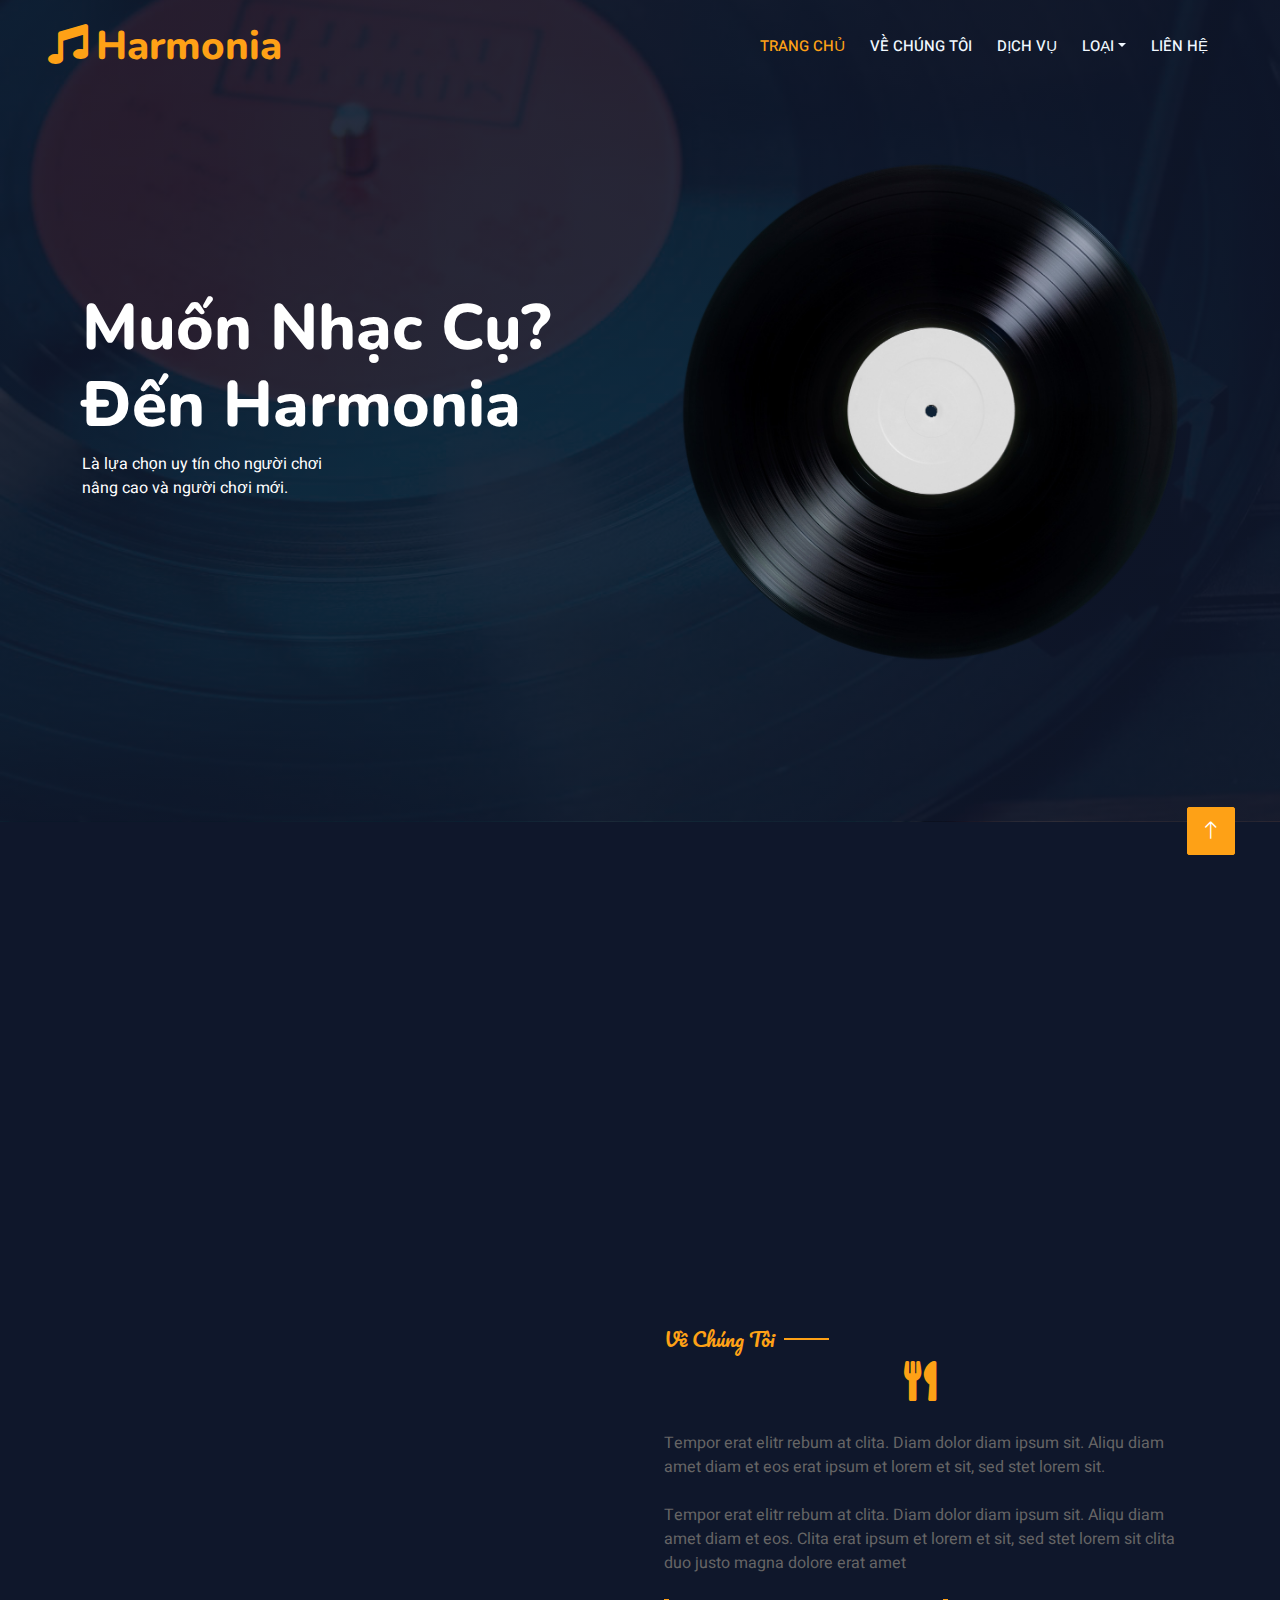
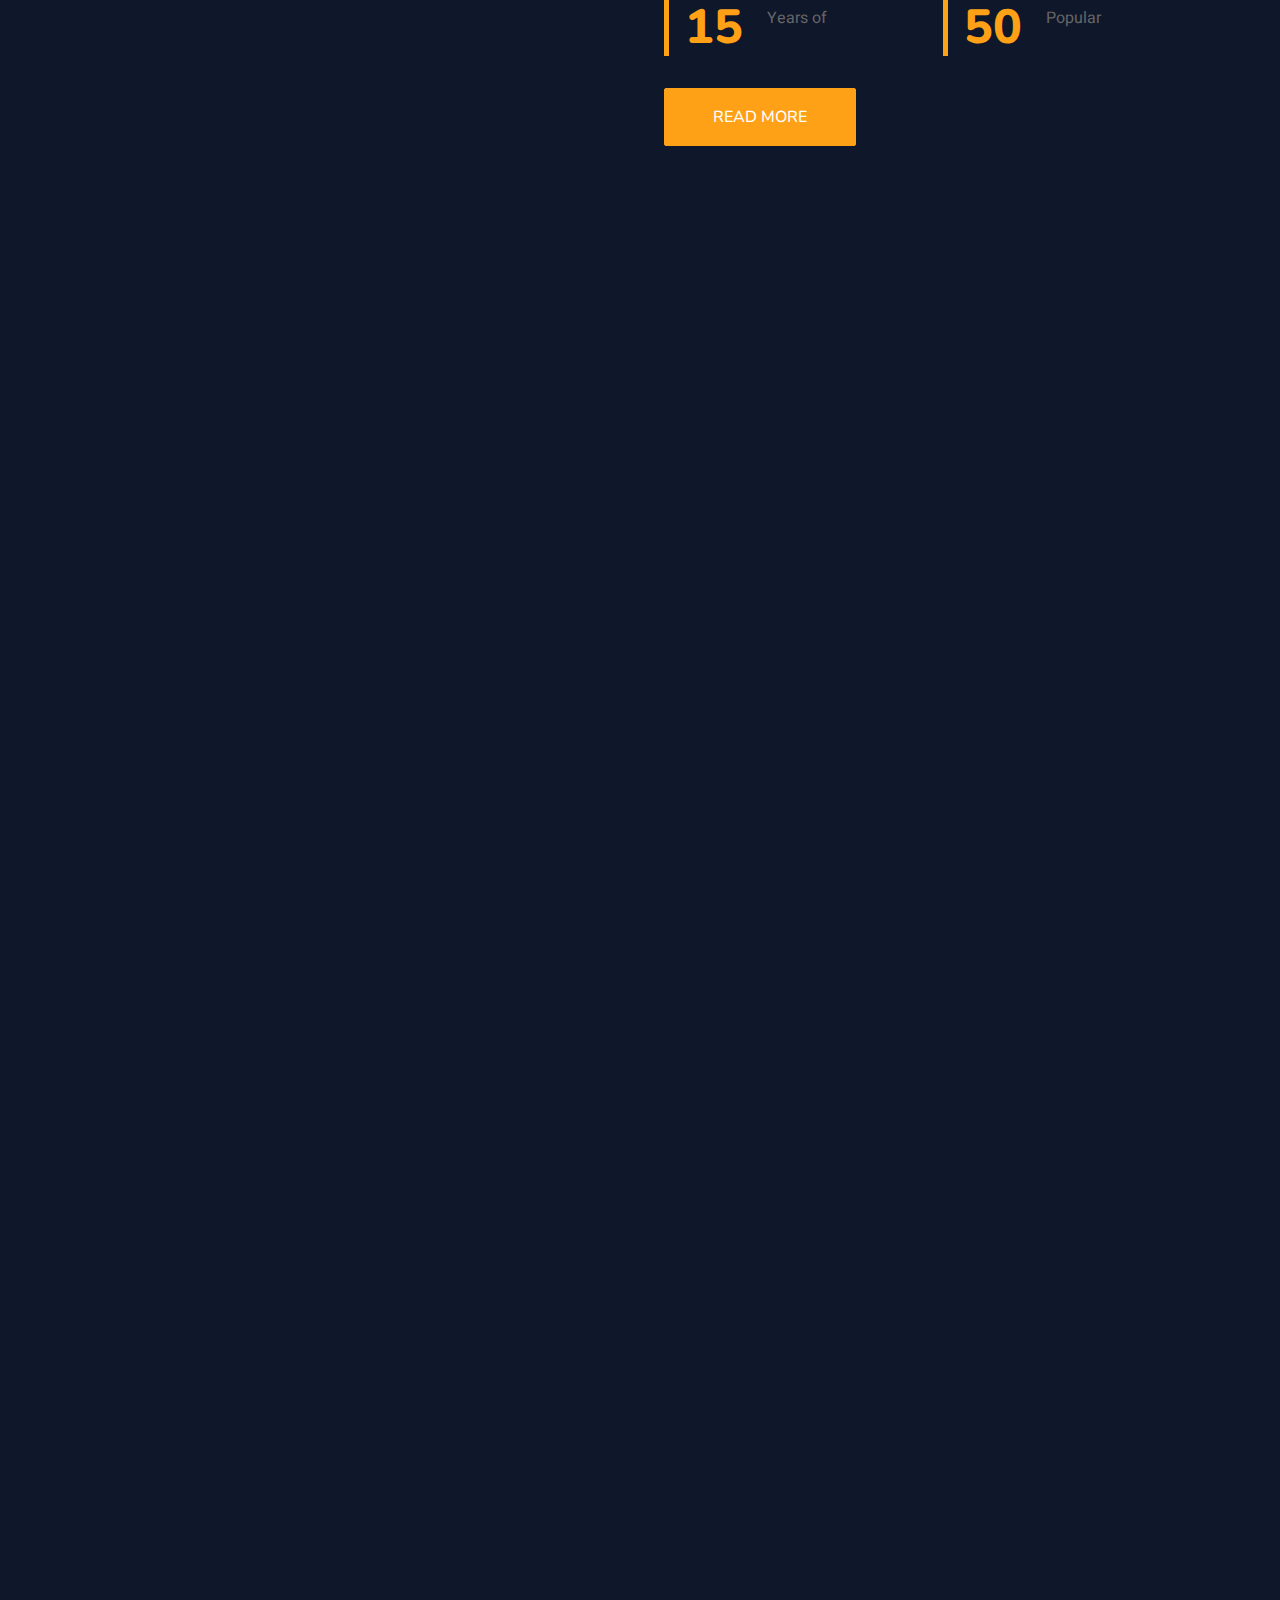
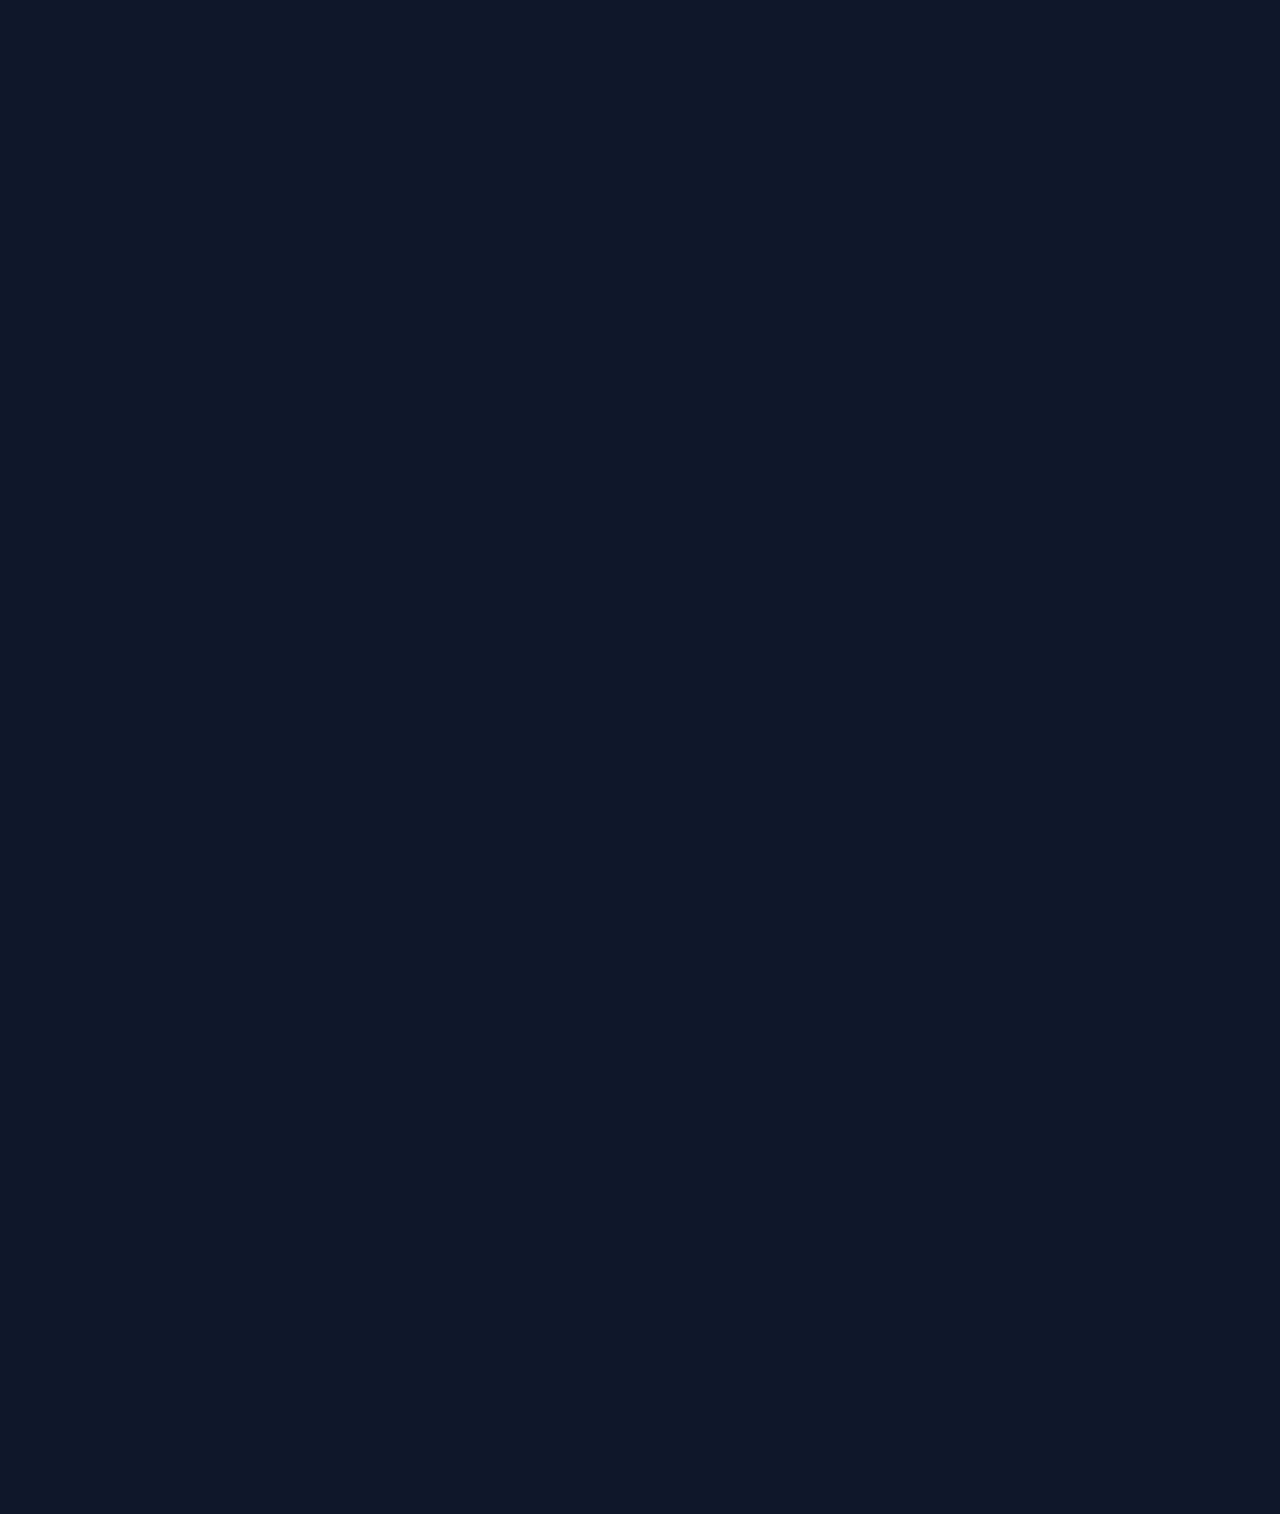
==== commit 920b2eb6: "v0.4" ====
--- a/index.html
+++ b/index.html
@@ -47,7 +47,7 @@
         <div class="container-xxl position-relative p-0">
             <nav class="navbar navbar-expand-lg navbar-dark bg-dark px-4 px-lg-5 py-3 py-lg-0">
                 <a href="" class="navbar-brand p-0">
-                    <h1 class="text-primary m-0">Harmonia</h1>
+                    <h1 class="text-primary m-0"><i class="fa fa-music text-primary me-2"></i>Harmonia</h1>
                     <!-- <img src="img/logo.png" alt="Logo"> -->
                 </a>
                 <button class="navbar-toggler" type="button" data-bs-toggle="collapse" data-bs-target="#navbarCollapse">
@@ -56,7 +56,7 @@
                 <div class="collapse navbar-collapse" id="navbarCollapse">
                     <div class="navbar-nav ms-auto py-0 pe-4">
                         <a href="index.html" class="nav-item nav-link active">Trang Chủ</a>
-                        <a href="about.html" class="nav-item nav-link">Thông Tin</a>
+                        <a href="about.html" class="nav-item nav-link">Về Chúng Tôi</a>
                         <a href="service.html" class="nav-item nav-link">Dịch Vụ</a>
                         <div class="nav-item dropdown">
                             <a href="#" class="nav-link dropdown-toggle" data-bs-toggle="dropdown">Loại</a>
@@ -135,7 +135,7 @@
         <!-- Dịch Vụ End -->
 
 
-        <!-- Thông Tin Start -->
+        <!-- Về Chúng Tôi Start -->
         <div class="container-xxl py-5">
             <div class="container">
                 <div class="row g-5 align-items-center">
@@ -156,8 +156,8 @@
                         </div>
                     </div>
                     <div class="col-lg-6">
-                        <h5 class="section-title ff-secondary text-start text-primary fw-normal">Thông Tin </h5>
-                        <h1 class="mb-4">Welcome to <i class="fa fa-utensils text-primary me-2"></i>Restoran</h1>
+                        <h5 class="section-title ff-secondary text-start text-primary fw-normal">Về Chúng Tôi </h5>
+                        <h1 class="mb-4">Welcome to <i class="fa fa-utensils text-primary me-2"></i>Harmonia</h1>
                         <p class="mb-4">Tempor erat elitr rebum at clita. Diam dolor diam ipsum sit. Aliqu diam amet diam et eos erat ipsum et lorem et sit, sed stet lorem sit.</p>
                         <p class="mb-4">Tempor erat elitr rebum at clita. Diam dolor diam ipsum sit. Aliqu diam amet diam et eos. Clita erat ipsum et lorem et sit, sed stet lorem sit clita duo justo magna dolore erat amet</p>
                         <div class="row g-4 mb-4">
@@ -185,7 +185,7 @@
                 </div>
             </div>
         </div>
-        <!-- Thông Tin End -->
+        <!-- Về Chúng Tôi End -->
 
 
         <!-- Menu Start -->
@@ -746,7 +746,7 @@
                 <div class="row g-5">
                     <div class="col-lg-3 col-md-6">
                         <h4 class="section-title ff-secondary text-start text-primary fw-normal mb-4">Company</h4>
-                        <a class="btn btn-link" href="">Thông Tin </a>
+                        <a class="btn btn-link" href="">Về Chúng Tôi </a>
                         <a class="btn btn-link" href="">Liên Hệ </a>
                         <a class="btn btn-link" href="">Reservation</a>
                         <a class="btn btn-link" href="">Privacy Policy</a>
@@ -785,7 +785,7 @@
                 <div class="copyright">
                     <div class="row">
                         <div class="col-md-6 text-center text-md-start mb-3 mb-md-0">
-                            &copy; <a class="border-bottom" href="#">Your Site Name</a>, All Right Reserved.
+                            &copy; <a class="border-bottom" href="#">Harmonia</a>, All Right Reserved.
 
                             <!--/*** This template is free as long as you keep the footer author’s credit link/attribution link/backlink. If you'd like to use the template without the footer author’s credit link/attribution link/backlink, you can purchase the Credit Removal License from "https://htmlcodex.com/credit-removal". Thank you for your support. ***/-->
                             Designed By <a class="border-bottom" href="https://htmlcodex.com">HTML Codex</a>
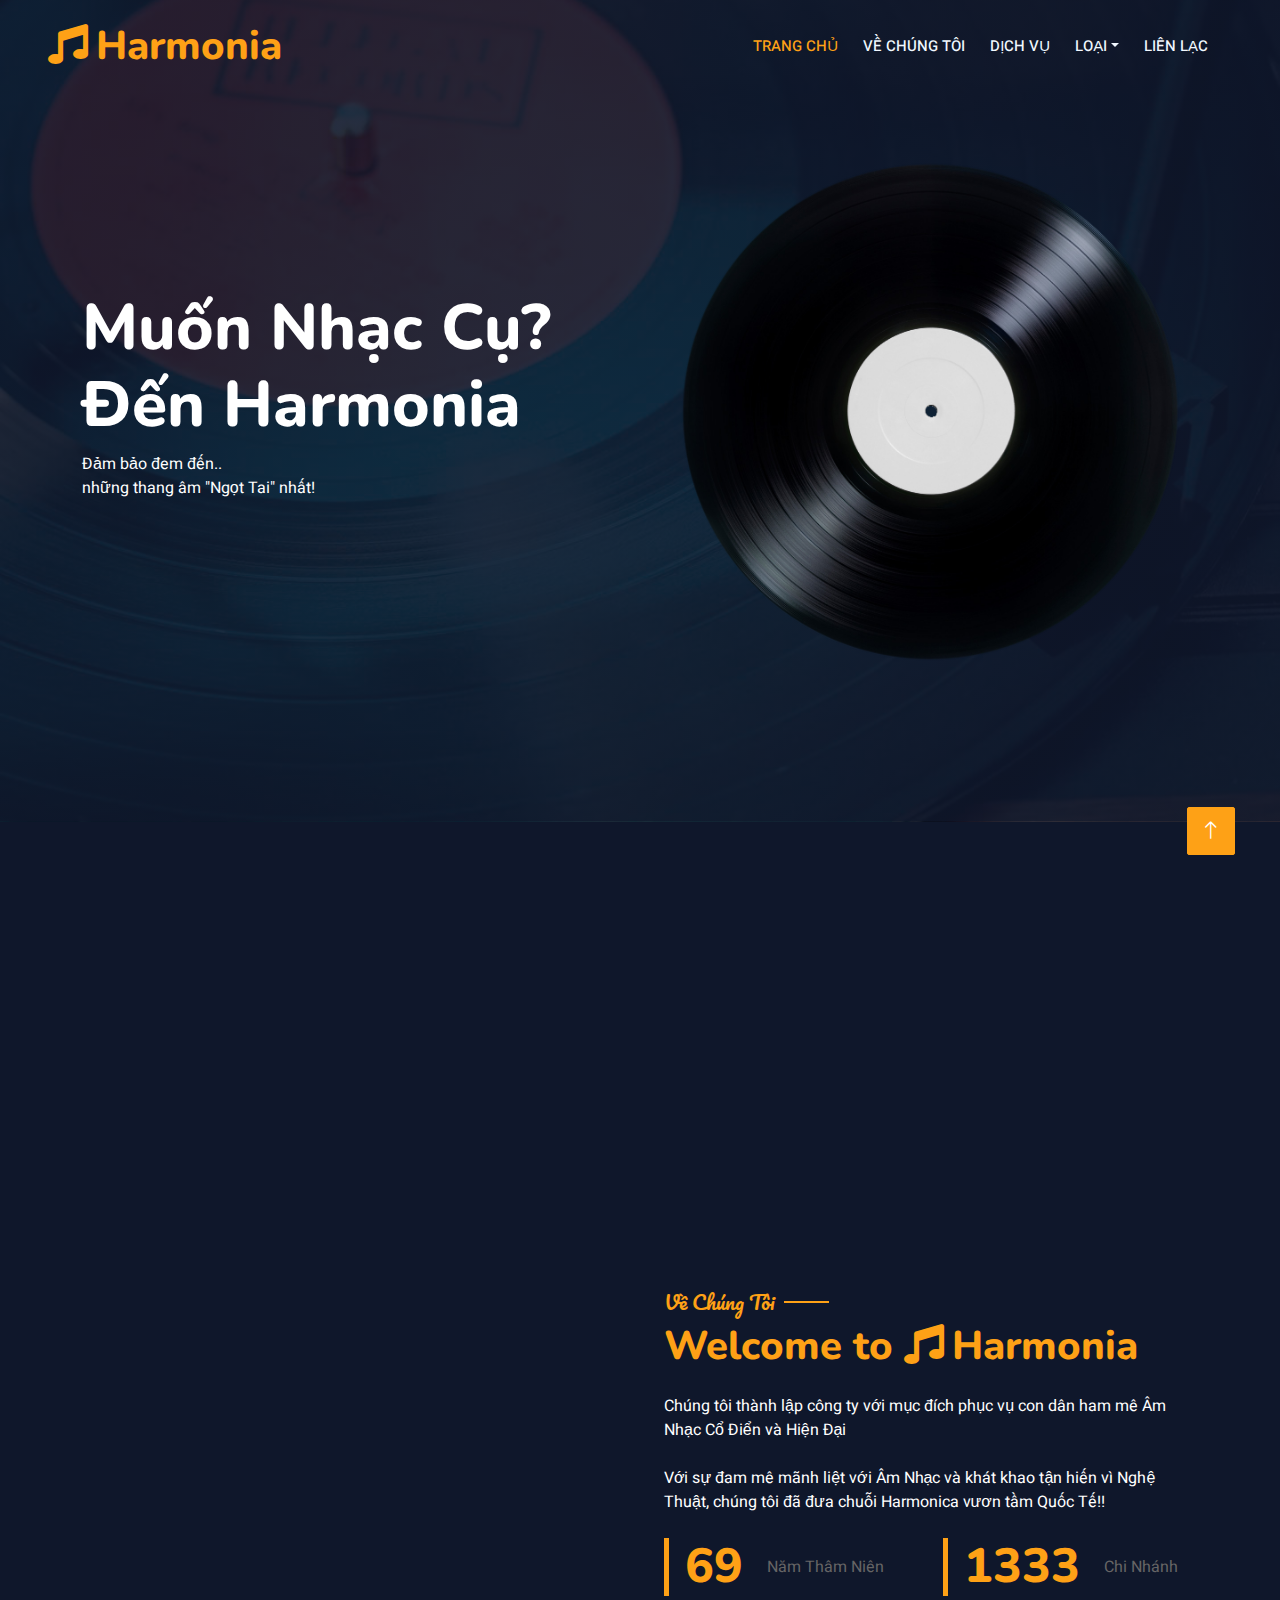
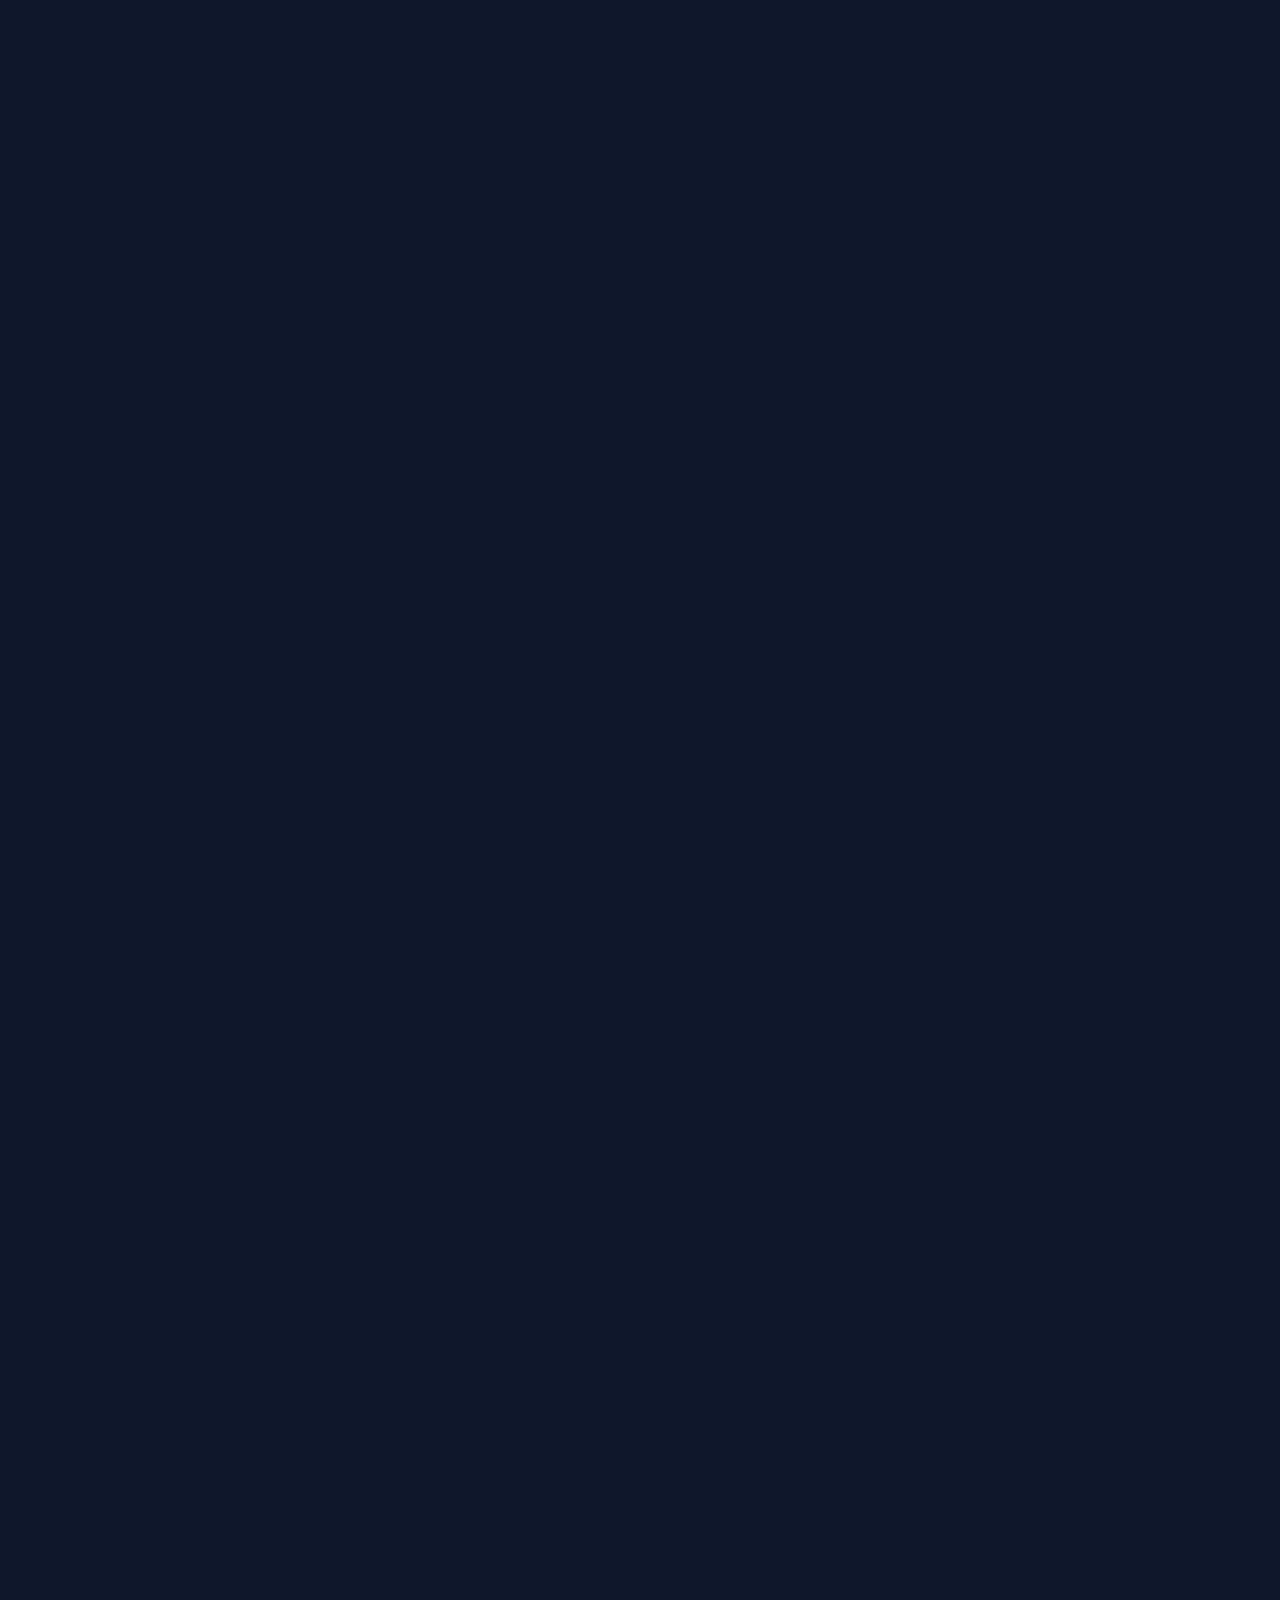
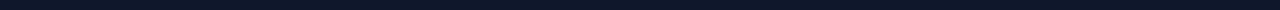
==== commit b6527a77: "finalising" ====
--- a/index.html
+++ b/index.html
@@ -63,11 +63,10 @@
                             <div class="dropdown-menu m-0">
                                 <a href="Keyboard.html" class="dropdown-item">Nhạc Cụ Phím</a>
                                 <a href="Strings.html" class="dropdown-item">Nhạc Cụ Dây</a>
-                                <a href="Winds.html" class="dropdown-item">Nhạc Cụ Gió</a>
                                 <a href="Percussion.html" class="dropdown-item">Nhạc Cụ Gõ</a>
                             </div>
                         </div>
-                        <a href="contact.html" class="nav-item nav-link">Liên Hệ</a>
+                        <a href="contact.html" class="nav-item nav-link">Liên Lạc</a>
                     </div>
                 </div>
             </nav>
@@ -77,7 +76,7 @@
                     <div class="row align-items-center g-5">
                         <div class="col-lg-6 text-center text-lg-start">
                             <h1 class="display-3 text-white animated slideInLeft">Muốn Nhạc Cụ?<br>Đến Harmonia</h1>
-                            <p class="text-white animated slideInLeft mb-4 pb-2">Là lựa chọn uy tín cho người chơi<br>nâng cao và người chơi mới.</p>
+                            <p class="text-white animated slideInLeft mb-4 pb-2">Đảm bảo đem đến..<br>những thang âm "Ngọt Tai" nhất!</p>
                         </div>
                         <div class="col-lg-6 text-center text-lg-end overflow-hidden">
                             <img class="img-fluid" src="img/hero.png" alt="">
@@ -93,39 +92,30 @@
         <div class="container-xxl py-5">
             <div class="container">
                 <div class="row g-4">
-                    <div class="col-lg-3 col-sm-6 wow fadeInUp" data-wow-delay="0.1s">
+                    <div class="col-lg-3 col-sm-6 wow fadeInUp" data-wow-delay="0.1s" style="margin-left:auto;margin-right:auto;">
                         <div class="service-item rounded pt-3">
                             <div class="p-4">
                                 <i class="fa fa-3x fa-user-tie text-primary mb-4"></i>
-                                <h5>Master Chefs</h5>
-                                <p>Diam elitr kasd sed at elitr sed ipsum justo dolor sed clita amet diam</p>
-                            </div>
-                        </div>
-                    </div>
-                    <div class="col-lg-3 col-sm-6 wow fadeInUp" data-wow-delay="0.3s">
-                        <div class="service-item rounded pt-3">
-                            <div class="p-4">
-                                <i class="fa fa-3x fa-utensils text-primary mb-4"></i>
-                                <h5>Quality Food</h5>
-                                <p>Diam elitr kasd sed at elitr sed ipsum justo dolor sed clita amet diam</p>
-                            </div>
-                        </div>
-                    </div>
-                    <div class="col-lg-3 col-sm-6 wow fadeInUp" data-wow-delay="0.5s">
+                                <h5>Nhân Viên Tận Tâm</h5>
+                                <p>Sẵn sàng đáp ứng mọi nhu cầu dù là Vô Lí nhất của BẠN!!</p>
+                            </div>
+                        </div>
+                    </div>
+                    <div class="col-lg-3 col-sm-6 wow fadeInUp" data-wow-delay="0.5s" style="margin-left:auto;margin-right:auto;">
                         <div class="service-item rounded pt-3">
                             <div class="p-4">
                                 <i class="fa fa-3x fa-cart-plus text-primary mb-4"></i>
-                                <h5>Online Order</h5>
-                                <p>Diam elitr kasd sed at elitr sed ipsum justo dolor sed clita amet diam</p>
-                            </div>
-                        </div>
-                    </div>
-                    <div class="col-lg-3 col-sm-6 wow fadeInUp" data-wow-delay="0.7s">
+                                <h5>Giao nhận tận tay</h5>
+                                <p>Chỉ cần bạn định cư ở Trái Đất, chúng tôi luôn sẵn sàng trao hàng tận tay!!</p>
+                            </div>
+                        </div>
+                    </div>
+                    <div class="col-lg-3 col-sm-6 wow fadeInUp" data-wow-delay="0.7s" style="margin-left:auto;margin-right:auto;">
                         <div class="service-item rounded pt-3">
                             <div class="p-4">
                                 <i class="fa fa-3x fa-headset text-primary mb-4"></i>
                                 <h5>24/7 Dịch Vụ</h5>
-                                <p>Diam elitr kasd sed at elitr sed ipsum justo dolor sed clita amet diam</p>
+                                <p>Sẵn sàng nghe mọi tâm tư của BẠN bất kể cho ngày mai có là Tận Thế!!</p>
                             </div>
                         </div>
                     </div>
@@ -142,482 +132,53 @@
                     <div class="col-lg-6">
                         <div class="row g-3">
                             <div class="col-6 text-start">
-                                <img class="img-fluid rounded w-100 wow zoomIn" data-wow-delay="0.1s" src="img/about-1.jpg">
-                            </div>
-                            <div class="col-6 text-start">
-                                <img class="img-fluid rounded w-75 wow zoomIn" data-wow-delay="0.3s" src="img/about-2.jpg" style="margin-top: 25%;">
-                            </div>
-                            <div class="col-6 text-end">
-                                <img class="img-fluid rounded w-75 wow zoomIn" data-wow-delay="0.5s" src="img/about-3.jpg">
+                                <img class="img-fluid rounded w-75 wow zoomIn" data-wow-delay="0.3s" src="img/about-2.jpg" style="margin-top: 10%; margin-left: 20%;">
                             </div>
                             <div class="col-6 text-end">
                                 <img class="img-fluid rounded w-100 wow zoomIn" data-wow-delay="0.7s" src="img/about-4.jpg">
-                            </div>
-                        </div>
-                    </div>
-                    <div class="col-lg-6">
-                        <h5 class="section-title ff-secondary text-start text-primary fw-normal">Về Chúng Tôi </h5>
-                        <h1 class="mb-4">Welcome to <i class="fa fa-utensils text-primary me-2"></i>Harmonia</h1>
-                        <p class="mb-4">Tempor erat elitr rebum at clita. Diam dolor diam ipsum sit. Aliqu diam amet diam et eos erat ipsum et lorem et sit, sed stet lorem sit.</p>
-                        <p class="mb-4">Tempor erat elitr rebum at clita. Diam dolor diam ipsum sit. Aliqu diam amet diam et eos. Clita erat ipsum et lorem et sit, sed stet lorem sit clita duo justo magna dolore erat amet</p>
+                                <img class="img-fluid rounded w-100 wow zoomIn" data-wow-delay="0.7s" src="img/about-1.jpg" style="margin-top: 10%;">
+                            </div>
+                        </div>
+                    </div>
+                    <div class="col-lg-6 ">
+                        <h5 class="section-title ff-secondary text-start text-primary fw-normal ">Về Chúng Tôi </h5>
+                        <h1 class="mb-4 text-primary ">Welcome to <i class="fa fa-music text-primary me-2 "></i>Harmonia</h1>
+                        <p class="mb-4 text-white ">Chúng tôi thành lập công ty với mục đích phục vụ con dân ham mê Âm Nhạc Cổ Điển và Hiện Đại</p>
+                        <p class="mb-4 text-white ">Với sự đam mê mãnh liệt với Âm Nhạc và khát khao tận hiến vì Nghệ Thuật, chúng tôi đã đưa chuỗi Harmonica vươn tầm Quốc Tế!!</p>
                         <div class="row g-4 mb-4">
                             <div class="col-sm-6">
                                 <div class="d-flex align-items-center border-start border-5 border-primary px-3">
-                                    <h1 class="flex-shrink-0 display-5 text-primary mb-0" data-toggle="counter-up">15</h1>
+                                    <h1 class="flex-shrink-0 display-5 text-primary mb-0" data-toggle="counter-up">69</h1>
                                     <div class="ps-4">
-                                        <p class="mb-0">Years of</p>
-                                        <h6 class="text-uppercase mb-0">Experience</h6>
+                                        <p class="mb-0">Năm Thâm Niên</p>
+                                        <h6 class="text-uppercase mb-0"></h6>
                                     </div>
                                 </div>
                             </div>
                             <div class="col-sm-6">
                                 <div class="d-flex align-items-center border-start border-5 border-primary px-3">
-                                    <h1 class="flex-shrink-0 display-5 text-primary mb-0" data-toggle="counter-up">50</h1>
+                                    <h1 class="flex-shrink-0 display-5 text-primary mb-0" data-toggle="counter-up">1333</h1>
                                     <div class="ps-4">
-                                        <p class="mb-0">Popular</p>
-                                        <h6 class="text-uppercase mb-0">Master Chefs</h6>
+                                        <p class="mb-0">Chi Nhánh</p>
+                                        <h6 class="text-uppercase mb-0"></h6>
                                     </div>
                                 </div>
                             </div>
                         </div>
-                        <a class="btn btn-primary py-3 px-5 mt-2" href="">Read More</a>
                     </div>
                 </div>
             </div>
         </div>
         <!-- Về Chúng Tôi End -->
 
-
-        <!-- Menu Start -->
-        <div class="container-xxl py-5">
-            <div class="container">
-                <div class="text-center wow fadeInUp" data-wow-delay="0.1s">
-                    <h5 class="section-title ff-secondary text-center text-primary fw-normal">Food Menu</h5>
-                    <h1 class="mb-5">Most Popular Items</h1>
-                </div>
-                <div class="tab-class text-center wow fadeInUp" data-wow-delay="0.1s">
-                    <ul class="nav nav-pills d-inline-flex justify-content-center border-bottom mb-5">
-                        <li class="nav-item">
-                            <a class="d-flex align-items-center text-start mx-3 ms-0 pb-3 active" data-bs-toggle="pill" href="#tab-1">
-                                <i class="fa fa-coffee fa-2x text-primary"></i>
-                                <div class="ps-3">
-                                    <small class="text-body">Popular</small>
-                                    <h6 class="mt-n1 mb-0">Breakfast</h6>
-                                </div>
-                            </a>
-                        </li>
-                        <li class="nav-item">
-                            <a class="d-flex align-items-center text-start mx-3 pb-3" data-bs-toggle="pill" href="#tab-2">
-                                <i class="fa fa-hamburger fa-2x text-primary"></i>
-                                <div class="ps-3">
-                                    <small class="text-body">Special</small>
-                                    <h6 class="mt-n1 mb-0">Launch</h6>
-                                </div>
-                            </a>
-                        </li>
-                        <li class="nav-item">
-                            <a class="d-flex align-items-center text-start mx-3 me-0 pb-3" data-bs-toggle="pill" href="#tab-3">
-                                <i class="fa fa-utensils fa-2x text-primary"></i>
-                                <div class="ps-3">
-                                    <small class="text-body">Lovely</small>
-                                    <h6 class="mt-n1 mb-0">Dinner</h6>
-                                </div>
-                            </a>
-                        </li>
-                    </ul>
-                    <div class="tab-content">
-                        <div id="tab-1" class="tab-pane fade show p-0 active">
-                            <div class="row g-4">
-                                <div class="col-lg-6">
-                                    <div class="d-flex align-items-center">
-                                        <img class="flex-shrink-0 img-fluid rounded" src="img/menu-1.jpg" alt="" style="width: 80px;">
-                                        <div class="w-100 d-flex flex-column text-start ps-4">
-                                            <h5 class="d-flex justify-content-between border-bottom pb-2">
-                                                <span>Chicken Burger</span>
-                                                <span class="text-primary">$115</span>
-                                            </h5>
-                                            <small class="fst-italic">Ipsum ipsum clita erat amet dolor justo diam</small>
-                                        </div>
-                                    </div>
-                                </div>
-                                <div class="col-lg-6">
-                                    <div class="d-flex align-items-center">
-                                        <img class="flex-shrink-0 img-fluid rounded" src="img/menu-2.jpg" alt="" style="width: 80px;">
-                                        <div class="w-100 d-flex flex-column text-start ps-4">
-                                            <h5 class="d-flex justify-content-between border-bottom pb-2">
-                                                <span>Chicken Burger</span>
-                                                <span class="text-primary">$115</span>
-                                            </h5>
-                                            <small class="fst-italic">Ipsum ipsum clita erat amet dolor justo diam</small>
-                                        </div>
-                                    </div>
-                                </div>
-                                <div class="col-lg-6">
-                                    <div class="d-flex align-items-center">
-                                        <img class="flex-shrink-0 img-fluid rounded" src="img/menu-3.jpg" alt="" style="width: 80px;">
-                                        <div class="w-100 d-flex flex-column text-start ps-4">
-                                            <h5 class="d-flex justify-content-between border-bottom pb-2">
-                                                <span>Chicken Burger</span>
-                                                <span class="text-primary">$115</span>
-                                            </h5>
-                                            <small class="fst-italic">Ipsum ipsum clita erat amet dolor justo diam</small>
-                                        </div>
-                                    </div>
-                                </div>
-                                <div class="col-lg-6">
-                                    <div class="d-flex align-items-center">
-                                        <img class="flex-shrink-0 img-fluid rounded" src="img/menu-4.jpg" alt="" style="width: 80px;">
-                                        <div class="w-100 d-flex flex-column text-start ps-4">
-                                            <h5 class="d-flex justify-content-between border-bottom pb-2">
-                                                <span>Chicken Burger</span>
-                                                <span class="text-primary">$115</span>
-                                            </h5>
-                                            <small class="fst-italic">Ipsum ipsum clita erat amet dolor justo diam</small>
-                                        </div>
-                                    </div>
-                                </div>
-                                <div class="col-lg-6">
-                                    <div class="d-flex align-items-center">
-                                        <img class="flex-shrink-0 img-fluid rounded" src="img/menu-5.jpg" alt="" style="width: 80px;">
-                                        <div class="w-100 d-flex flex-column text-start ps-4">
-                                            <h5 class="d-flex justify-content-between border-bottom pb-2">
-                                                <span>Chicken Burger</span>
-                                                <span class="text-primary">$115</span>
-                                            </h5>
-                                            <small class="fst-italic">Ipsum ipsum clita erat amet dolor justo diam</small>
-                                        </div>
-                                    </div>
-                                </div>
-                                <div class="col-lg-6">
-                                    <div class="d-flex align-items-center">
-                                        <img class="flex-shrink-0 img-fluid rounded" src="img/menu-6.jpg" alt="" style="width: 80px;">
-                                        <div class="w-100 d-flex flex-column text-start ps-4">
-                                            <h5 class="d-flex justify-content-between border-bottom pb-2">
-                                                <span>Chicken Burger</span>
-                                                <span class="text-primary">$115</span>
-                                            </h5>
-                                            <small class="fst-italic">Ipsum ipsum clita erat amet dolor justo diam</small>
-                                        </div>
-                                    </div>
-                                </div>
-                                <div class="col-lg-6">
-                                    <div class="d-flex align-items-center">
-                                        <img class="flex-shrink-0 img-fluid rounded" src="img/menu-7.jpg" alt="" style="width: 80px;">
-                                        <div class="w-100 d-flex flex-column text-start ps-4">
-                                            <h5 class="d-flex justify-content-between border-bottom pb-2">
-                                                <span>Chicken Burger</span>
-                                                <span class="text-primary">$115</span>
-                                            </h5>
-                                            <small class="fst-italic">Ipsum ipsum clita erat amet dolor justo diam</small>
-                                        </div>
-                                    </div>
-                                </div>
-                                <div class="col-lg-6">
-                                    <div class="d-flex align-items-center">
-                                        <img class="flex-shrink-0 img-fluid rounded" src="img/menu-8.jpg" alt="" style="width: 80px;">
-                                        <div class="w-100 d-flex flex-column text-start ps-4">
-                                            <h5 class="d-flex justify-content-between border-bottom pb-2">
-                                                <span>Chicken Burger</span>
-                                                <span class="text-primary">$115</span>
-                                            </h5>
-                                            <small class="fst-italic">Ipsum ipsum clita erat amet dolor justo diam</small>
-                                        </div>
-                                    </div>
-                                </div>
-                            </div>
-                        </div>
-                        <div id="tab-2" class="tab-pane fade show p-0">
-                            <div class="row g-4">
-                                <div class="col-lg-6">
-                                    <div class="d-flex align-items-center">
-                                        <img class="flex-shrink-0 img-fluid rounded" src="img/menu-1.jpg" alt="" style="width: 80px;">
-                                        <div class="w-100 d-flex flex-column text-start ps-4">
-                                            <h5 class="d-flex justify-content-between border-bottom pb-2">
-                                                <span>Chicken Burger</span>
-                                                <span class="text-primary">$115</span>
-                                            </h5>
-                                            <small class="fst-italic">Ipsum ipsum clita erat amet dolor justo diam</small>
-                                        </div>
-                                    </div>
-                                </div>
-                                <div class="col-lg-6">
-                                    <div class="d-flex align-items-center">
-                                        <img class="flex-shrink-0 img-fluid rounded" src="img/menu-2.jpg" alt="" style="width: 80px;">
-                                        <div class="w-100 d-flex flex-column text-start ps-4">
-                                            <h5 class="d-flex justify-content-between border-bottom pb-2">
-                                                <span>Chicken Burger</span>
-                                                <span class="text-primary">$115</span>
-                                            </h5>
-                                            <small class="fst-italic">Ipsum ipsum clita erat amet dolor justo diam</small>
-                                        </div>
-                                    </div>
-                                </div>
-                                <div class="col-lg-6">
-                                    <div class="d-flex align-items-center">
-                                        <img class="flex-shrink-0 img-fluid rounded" src="img/menu-3.jpg" alt="" style="width: 80px;">
-                                        <div class="w-100 d-flex flex-column text-start ps-4">
-                                            <h5 class="d-flex justify-content-between border-bottom pb-2">
-                                                <span>Chicken Burger</span>
-                                                <span class="text-primary">$115</span>
-                                            </h5>
-                                            <small class="fst-italic">Ipsum ipsum clita erat amet dolor justo diam</small>
-                                        </div>
-                                    </div>
-                                </div>
-                                <div class="col-lg-6">
-                                    <div class="d-flex align-items-center">
-                                        <img class="flex-shrink-0 img-fluid rounded" src="img/menu-4.jpg" alt="" style="width: 80px;">
-                                        <div class="w-100 d-flex flex-column text-start ps-4">
-                                            <h5 class="d-flex justify-content-between border-bottom pb-2">
-                                                <span>Chicken Burger</span>
-                                                <span class="text-primary">$115</span>
-                                            </h5>
-                                            <small class="fst-italic">Ipsum ipsum clita erat amet dolor justo diam</small>
-                                        </div>
-                                    </div>
-                                </div>
-                                <div class="col-lg-6">
-                                    <div class="d-flex align-items-center">
-                                        <img class="flex-shrink-0 img-fluid rounded" src="img/menu-5.jpg" alt="" style="width: 80px;">
-                                        <div class="w-100 d-flex flex-column text-start ps-4">
-                                            <h5 class="d-flex justify-content-between border-bottom pb-2">
-                                                <span>Chicken Burger</span>
-                                                <span class="text-primary">$115</span>
-                                            </h5>
-                                            <small class="fst-italic">Ipsum ipsum clita erat amet dolor justo diam</small>
-                                        </div>
-                                    </div>
-                                </div>
-                                <div class="col-lg-6">
-                                    <div class="d-flex align-items-center">
-                                        <img class="flex-shrink-0 img-fluid rounded" src="img/menu-6.jpg" alt="" style="width: 80px;">
-                                        <div class="w-100 d-flex flex-column text-start ps-4">
-                                            <h5 class="d-flex justify-content-between border-bottom pb-2">
-                                                <span>Chicken Burger</span>
-                                                <span class="text-primary">$115</span>
-                                            </h5>
-                                            <small class="fst-italic">Ipsum ipsum clita erat amet dolor justo diam</small>
-                                        </div>
-                                    </div>
-                                </div>
-                                <div class="col-lg-6">
-                                    <div class="d-flex align-items-center">
-                                        <img class="flex-shrink-0 img-fluid rounded" src="img/menu-7.jpg" alt="" style="width: 80px;">
-                                        <div class="w-100 d-flex flex-column text-start ps-4">
-                                            <h5 class="d-flex justify-content-between border-bottom pb-2">
-                                                <span>Chicken Burger</span>
-                                                <span class="text-primary">$115</span>
-                                            </h5>
-                                            <small class="fst-italic">Ipsum ipsum clita erat amet dolor justo diam</small>
-                                        </div>
-                                    </div>
-                                </div>
-                                <div class="col-lg-6">
-                                    <div class="d-flex align-items-center">
-                                        <img class="flex-shrink-0 img-fluid rounded" src="img/menu-8.jpg" alt="" style="width: 80px;">
-                                        <div class="w-100 d-flex flex-column text-start ps-4">
-                                            <h5 class="d-flex justify-content-between border-bottom pb-2">
-                                                <span>Chicken Burger</span>
-                                                <span class="text-primary">$115</span>
-                                            </h5>
-                                            <small class="fst-italic">Ipsum ipsum clita erat amet dolor justo diam</small>
-                                        </div>
-                                    </div>
-                                </div>
-                            </div>
-                        </div>
-                        <div id="tab-3" class="tab-pane fade show p-0">
-                            <div class="row g-4">
-                                <div class="col-lg-6">
-                                    <div class="d-flex align-items-center">
-                                        <img class="flex-shrink-0 img-fluid rounded" src="img/menu-1.jpg" alt="" style="width: 80px;">
-                                        <div class="w-100 d-flex flex-column text-start ps-4">
-                                            <h5 class="d-flex justify-content-between border-bottom pb-2">
-                                                <span>Chicken Burger</span>
-                                                <span class="text-primary">$115</span>
-                                            </h5>
-                                            <small class="fst-italic">Ipsum ipsum clita erat amet dolor justo diam</small>
-                                        </div>
-                                    </div>
-                                </div>
-                                <div class="col-lg-6">
-                                    <div class="d-flex align-items-center">
-                                        <img class="flex-shrink-0 img-fluid rounded" src="img/menu-2.jpg" alt="" style="width: 80px;">
-                                        <div class="w-100 d-flex flex-column text-start ps-4">
-                                            <h5 class="d-flex justify-content-between border-bottom pb-2">
-                                                <span>Chicken Burger</span>
-                                                <span class="text-primary">$115</span>
-                                            </h5>
-                                            <small class="fst-italic">Ipsum ipsum clita erat amet dolor justo diam</small>
-                                        </div>
-                                    </div>
-                                </div>
-                                <div class="col-lg-6">
-                                    <div class="d-flex align-items-center">
-                                        <img class="flex-shrink-0 img-fluid rounded" src="img/menu-3.jpg" alt="" style="width: 80px;">
-                                        <div class="w-100 d-flex flex-column text-start ps-4">
-                                            <h5 class="d-flex justify-content-between border-bottom pb-2">
-                                                <span>Chicken Burger</span>
-                                                <span class="text-primary">$115</span>
-                                            </h5>
-                                            <small class="fst-italic">Ipsum ipsum clita erat amet dolor justo diam</small>
-                                        </div>
-                                    </div>
-                                </div>
-                                <div class="col-lg-6">
-                                    <div class="d-flex align-items-center">
-                                        <img class="flex-shrink-0 img-fluid rounded" src="img/menu-4.jpg" alt="" style="width: 80px;">
-                                        <div class="w-100 d-flex flex-column text-start ps-4">
-                                            <h5 class="d-flex justify-content-between border-bottom pb-2">
-                                                <span>Chicken Burger</span>
-                                                <span class="text-primary">$115</span>
-                                            </h5>
-                                            <small class="fst-italic">Ipsum ipsum clita erat amet dolor justo diam</small>
-                                        </div>
-                                    </div>
-                                </div>
-                                <div class="col-lg-6">
-                                    <div class="d-flex align-items-center">
-                                        <img class="flex-shrink-0 img-fluid rounded" src="img/menu-5.jpg" alt="" style="width: 80px;">
-                                        <div class="w-100 d-flex flex-column text-start ps-4">
-                                            <h5 class="d-flex justify-content-between border-bottom pb-2">
-                                                <span>Chicken Burger</span>
-                                                <span class="text-primary">$115</span>
-                                            </h5>
-                                            <small class="fst-italic">Ipsum ipsum clita erat amet dolor justo diam</small>
-                                        </div>
-                                    </div>
-                                </div>
-                                <div class="col-lg-6">
-                                    <div class="d-flex align-items-center">
-                                        <img class="flex-shrink-0 img-fluid rounded" src="img/menu-6.jpg" alt="" style="width: 80px;">
-                                        <div class="w-100 d-flex flex-column text-start ps-4">
-                                            <h5 class="d-flex justify-content-between border-bottom pb-2">
-                                                <span>Chicken Burger</span>
-                                                <span class="text-primary">$115</span>
-                                            </h5>
-                                            <small class="fst-italic">Ipsum ipsum clita erat amet dolor justo diam</small>
-                                        </div>
-                                    </div>
-                                </div>
-                                <div class="col-lg-6">
-                                    <div class="d-flex align-items-center">
-                                        <img class="flex-shrink-0 img-fluid rounded" src="img/menu-7.jpg" alt="" style="width: 80px;">
-                                        <div class="w-100 d-flex flex-column text-start ps-4">
-                                            <h5 class="d-flex justify-content-between border-bottom pb-2">
-                                                <span>Chicken Burger</span>
-                                                <span class="text-primary">$115</span>
-                                            </h5>
-                                            <small class="fst-italic">Ipsum ipsum clita erat amet dolor justo diam</small>
-                                        </div>
-                                    </div>
-                                </div>
-                                <div class="col-lg-6">
-                                    <div class="d-flex align-items-center">
-                                        <img class="flex-shrink-0 img-fluid rounded" src="img/menu-8.jpg" alt="" style="width: 80px;">
-                                        <div class="w-100 d-flex flex-column text-start ps-4">
-                                            <h5 class="d-flex justify-content-between border-bottom pb-2">
-                                                <span>Chicken Burger</span>
-                                                <span class="text-primary">$115</span>
-                                            </h5>
-                                            <small class="fst-italic">Ipsum ipsum clita erat amet dolor justo diam</small>
-                                        </div>
-                                    </div>
-                                </div>
-                            </div>
-                        </div>
-                    </div>
-                </div>
-            </div>
-        </div>
-        <!-- Menu End -->
-
-
-        <!-- Reservation Start -->
-        <div class="container-xxl py-5 px-0 wow fadeInUp" data-wow-delay="0.1s">
-            <div class="row g-0">
-                <div class="col-md-6">
-                    <div class="video">
-                        <button type="button" class="btn-play" data-bs-toggle="modal" data-src="https://www.youtube.com/embed/DWRcNpR6Kdc" data-bs-target="#videoModal">
-                            <span></span>
-                        </button>
-                    </div>
-                </div>
-                <div class="col-md-6 bg-dark d-flex align-items-center">
-                    <div class="p-5 wow fadeInUp" data-wow-delay="0.2s">
-                        <h5 class="section-title ff-secondary text-start text-primary fw-normal">Reservation</h5>
-                        <h1 class="text-white mb-4">Book A Table Online</h1>
-                        <form>
-                            <div class="row g-3">
-                                <div class="col-md-6">
-                                    <div class="form-floating">
-                                        <input type="text" class="form-control" id="name" placeholder="Your Name">
-                                        <label for="name">Your Name</label>
-                                    </div>
-                                </div>
-                                <div class="col-md-6">
-                                    <div class="form-floating">
-                                        <input type="email" class="form-control" id="email" placeholder="Your Email">
-                                        <label for="email">Your Email</label>
-                                    </div>
-                                </div>
-                                <div class="col-md-6">
-                                    <div class="form-floating date" id="date3" data-target-input="nearest">
-                                        <input type="text" class="form-control datetimepicker-input" id="datetime" placeholder="Date & Time" data-target="#date3" data-toggle="datetimepicker" />
-                                        <label for="datetime">Date & Time</label>
-                                    </div>
-                                </div>
-                                <div class="col-md-6">
-                                    <div class="form-floating">
-                                        <select class="form-select" id="select1">
-                                          <option value="1">People 1</option>
-                                          <option value="2">People 2</option>
-                                          <option value="3">People 3</option>
-                                        </select>
-                                        <label for="select1">No Of People</label>
-                                    </div>
-                                </div>
-                                <div class="col-12">
-                                    <div class="form-floating">
-                                        <textarea class="form-control" placeholder="Special Request" id="message" style="height: 100px"></textarea>
-                                        <label for="message">Special Request</label>
-                                    </div>
-                                </div>
-                                <div class="col-12">
-                                    <button class="btn btn-primary w-100 py-3" type="submit">Book Now</button>
-                                </div>
-                            </div>
-                        </form>
-                    </div>
-                </div>
-            </div>
-        </div>
-
-        <div class="modal fade" id="videoModal" tabindex="-1" aria-labelledby="exampleModalLabel" aria-hidden="true">
-            <div class="modal-dialog">
-                <div class="modal-content rounded-0">
-                    <div class="modal-header">
-                        <h5 class="modal-title" id="exampleModalLabel">Youtube Video</h5>
-                        <button type="button" class="btn-close" data-bs-dismiss="modal" aria-label="Close"></button>
-                    </div>
-                    <div class="modal-body">
-                        <!-- 16:9 aspect ratio -->
-                        <div class="ratio ratio-16x9">
-                            <iframe class="embed-responsive-item" src="" id="video" allowfullscreen allowscriptaccess="always" allow="autoplay"></iframe>
-                        </div>
-                    </div>
-                </div>
-            </div>
-        </div>
-        <!-- Reservation Start -->
 
 
         <!-- Team Start -->
         <div class="container-xxl pt-5 pb-3">
             <div class="container">
                 <div class="text-center wow fadeInUp" data-wow-delay="0.1s">
-                    <h5 class="section-title ff-secondary text-center text-primary fw-normal">Team Members</h5>
-                    <h1 class="mb-5">Our Master Chefs</h1>
+                    <h5 class="section-title ff-secondary text-center text-primary fw-normal">Thành viên nhóm</h5>
+                    <h1 class="mb-5">Harmonia's member</h1>
                 </div>
                 <div class="row g-4">
                     <div class="col-lg-3 col-md-6 wow fadeInUp" data-wow-delay="0.1s">
@@ -625,12 +186,12 @@
                             <div class="rounded-circle overflow-hidden m-4">
                                 <img class="img-fluid" src="img/team-1.jpg" alt="">
                             </div>
-                            <h5 class="mb-0">Full Name</h5>
-                            <small>Designation</small>
+                            <h5 class="mb-0 text-white">Tăng Trần Quang Minh</h5>
+                            <small>Seller</small>
                             <div class="d-flex justify-content-center mt-3">
                                 <a class="btn btn-square btn-primary mx-1" href=""><i class="fab fa-facebook-f"></i></a>
-                                <a class="btn btn-square btn-primary mx-1" href=""><i class="fab fa-twitter"></i></a>
-                                <a class="btn btn-square btn-primary mx-1" href=""><i class="fab fa-instagram"></i></a>
+
+
                             </div>
                         </div>
                     </div>
@@ -639,12 +200,12 @@
                             <div class="rounded-circle overflow-hidden m-4">
                                 <img class="img-fluid" src="img/team-2.jpg" alt="">
                             </div>
-                            <h5 class="mb-0">Full Name</h5>
-                            <small>Designation</small>
+                            <h5 class="mb-0 text-white">Lê Thiên Bảo</h5>
+                            <small>Giảng viên</small>
                             <div class="d-flex justify-content-center mt-3">
                                 <a class="btn btn-square btn-primary mx-1" href=""><i class="fab fa-facebook-f"></i></a>
-                                <a class="btn btn-square btn-primary mx-1" href=""><i class="fab fa-twitter"></i></a>
-                                <a class="btn btn-square btn-primary mx-1" href=""><i class="fab fa-instagram"></i></a>
+
+
                             </div>
                         </div>
                     </div>
@@ -653,12 +214,12 @@
                             <div class="rounded-circle overflow-hidden m-4">
                                 <img class="img-fluid" src="img/team-3.jpg" alt="">
                             </div>
-                            <h5 class="mb-0">Full Name</h5>
-                            <small>Designation</small>
+                            <h5 class="mb-0 text-white">Phan Minh Thiện</h5>
+                            <small>Bảo trì</small>
                             <div class="d-flex justify-content-center mt-3">
                                 <a class="btn btn-square btn-primary mx-1" href=""><i class="fab fa-facebook-f"></i></a>
-                                <a class="btn btn-square btn-primary mx-1" href=""><i class="fab fa-twitter"></i></a>
-                                <a class="btn btn-square btn-primary mx-1" href=""><i class="fab fa-instagram"></i></a>
+
+
                             </div>
                         </div>
                     </div>
@@ -667,12 +228,11 @@
                             <div class="rounded-circle overflow-hidden m-4">
                                 <img class="img-fluid" src="img/team-4.jpg" alt="">
                             </div>
-                            <h5 class="mb-0">Full Name</h5>
-                            <small>Designation</small>
+                            <h5 class="mb-0 text-white">Phan Thế Hiển</h5>
+                            <small>Bảo vệ</small>
                             <div class="d-flex justify-content-center mt-3">
                                 <a class="btn btn-square btn-primary mx-1" href=""><i class="fab fa-facebook-f"></i></a>
-                                <a class="btn btn-square btn-primary mx-1" href=""><i class="fab fa-twitter"></i></a>
-                                <a class="btn btn-square btn-primary mx-1" href=""><i class="fab fa-instagram"></i></a>
+
                             </div>
                         </div>
                     </div>
@@ -683,54 +243,54 @@
 
 
         <!-- Nhạc Cụ Gió Start -->
-        <div class="container-xxl py-5 wow fadeInUp" data-wow-delay="0.1s">
-            <div class="container">
-                <div class="text-center">
-                    <h5 class="section-title ff-secondary text-center text-primary fw-normal">Nhạc Cụ Gió</h5>
-                    <h1 class="mb-5">Our Clients Say!!!</h1>
-                </div>
-                <div class="owl-carousel testimonial-carousel">
-                    <div class="testimonial-item bg-transparent border rounded p-4">
-                        <i class="fa fa-quote-left fa-2x text-primary mb-3"></i>
-                        <p>Dolor et eos labore, stet justo sed est sed. Diam sed sed dolor stet amet eirmod eos labore diam</p>
-                        <div class="d-flex align-items-center">
-                            <img class="img-fluid flex-shrink-0 rounded-circle" src="img/testimonial-1.jpg" style="width: 50px; height: 50px;">
-                            <div class="ps-3">
-                                <h5 class="mb-1">Client Name</h5>
+        <div class="container-xxl py-5 wow fadeInUp " data-wow-delay="0.1s ">
+            <div class="container ">
+                <div class="text-center ">
+                    <h5 class="section-title ff-secondary text-center text-primary fw-normal ">Nhạc Cụ Gió</h5>
+                    <h1 class="mb-5 ">Our Clients Say!!!</h1>
+                </div>
+                <div class="owl-carousel testimonial-carousel ">
+                    <div class="testimonial-item bg-transparent border rounded p-4 ">
+                        <i class="fa fa-quote-left fa-2x text-primary mb-3 "></i>
+                        <p>tôi không ngờ cái web củ chuối này lại đem lại sản phẩm chất lượng đến thế! Liêm hơn bọn bọn...</p>
+                        <div class="d-flex align-items-center ">
+                            <img class="img-fluid flex-shrink-0 rounded-circle " src="img/testimonial-1.jpg " style="width: 50px; height: 50px; ">
+                            <div class="ps-3 ">
+                                <h5 class="mb-1 ">Lê Viết Nam</h5>
+                                <small>Customer</small>
+                            </div>
+                        </div>
+                    </div>
+                    <div class="testimonial-item bg-transparent border rounded p-4 ">
+                        <i class="fa fa-quote-left fa-2x text-primary mb-3 "></i>
+                        <p>dịch vụ tốt vcl thề lun dag ở Mỹ mà cx đc giao tận tình như vầy</p>
+                        <div class="d-flex align-items-center ">
+                            <img class="img-fluid flex-shrink-0 rounded-circle " src="img/testimonial-2.jpg " style="width: 50px; height: 50px; ">
+                            <div class="ps-3 ">
+                                <h5 class="mb-1 ">Baron</h5>
                                 <small>Profession</small>
                             </div>
                         </div>
                     </div>
-                    <div class="testimonial-item bg-transparent border rounded p-4">
-                        <i class="fa fa-quote-left fa-2x text-primary mb-3"></i>
-                        <p>Dolor et eos labore, stet justo sed est sed. Diam sed sed dolor stet amet eirmod eos labore diam</p>
-                        <div class="d-flex align-items-center">
-                            <img class="img-fluid flex-shrink-0 rounded-circle" src="img/testimonial-2.jpg" style="width: 50px; height: 50px;">
-                            <div class="ps-3">
-                                <h5 class="mb-1">Client Name</h5>
+                    <div class="testimonial-item bg-transparent border rounded p-4 ">
+                        <i class="fa fa-quote-left fa-2x text-primary mb-3 "></i>
+                        <p>ủa rồi chừng nào giao lên mặt trăng vậy, tôi tính đặt thêm để chơi nhưng có vẻ không tiện</p>
+                        <div class="d-flex align-items-center ">
+                            <img class="img-fluid flex-shrink-0 rounded-circle " src="img/testimonial-3.jpg " style="width: 50px; height: 50px; ">
+                            <div class="ps-3 ">
+                                <h5 class="mb-1 ">Dương Mạnh Tài</h5>
                                 <small>Profession</small>
                             </div>
                         </div>
                     </div>
-                    <div class="testimonial-item bg-transparent border rounded p-4">
-                        <i class="fa fa-quote-left fa-2x text-primary mb-3"></i>
-                        <p>Dolor et eos labore, stet justo sed est sed. Diam sed sed dolor stet amet eirmod eos labore diam</p>
-                        <div class="d-flex align-items-center">
-                            <img class="img-fluid flex-shrink-0 rounded-circle" src="img/testimonial-3.jpg" style="width: 50px; height: 50px;">
-                            <div class="ps-3">
-                                <h5 class="mb-1">Client Name</h5>
-                                <small>Profession</small>
-                            </div>
-                        </div>
-                    </div>
-                    <div class="testimonial-item bg-transparent border rounded p-4">
-                        <i class="fa fa-quote-left fa-2x text-primary mb-3"></i>
-                        <p>Dolor et eos labore, stet justo sed est sed. Diam sed sed dolor stet amet eirmod eos labore diam</p>
-                        <div class="d-flex align-items-center">
-                            <img class="img-fluid flex-shrink-0 rounded-circle" src="img/testimonial-4.jpg" style="width: 50px; height: 50px;">
-                            <div class="ps-3">
-                                <h5 class="mb-1">Client Name</h5>
-                                <small>Profession</small>
+                    <div class="testimonial-item bg-transparent border rounded p-4 ">
+                        <i class="fa fa-quote-left fa-2x text-primary mb-3 "></i>
+                        <p>NGHE TÊN TRANG WEB thôi đã khiến mình an tâm phần nào rồi. Quá Tuyệt!</p>
+                        <div class="d-flex align-items-center ">
+                            <img class="img-fluid flex-shrink-0 rounded-circle " src="img/testimonial-4.jpg " style="width: 50px; height: 50px; ">
+                            <div class="ps-3 ">
+                                <h5 class="mb-1 ">Lê Thành Tâm</h5>
+                                <small>Customer</small>
                             </div>
                         </div>
                     </div>
@@ -740,62 +300,60 @@
         <!-- Nhạc Cụ Gió End -->
 
 
-        <!-- Footer Start -->
-        <div class="container-fluid bg-dark text-light footer pt-5 mt-5 wow fadeIn" data-wow-delay="0.1s">
-            <div class="container py-5">
-                <div class="row g-5">
-                    <div class="col-lg-3 col-md-6">
-                        <h4 class="section-title ff-secondary text-start text-primary fw-normal mb-4">Company</h4>
-                        <a class="btn btn-link" href="">Về Chúng Tôi </a>
-                        <a class="btn btn-link" href="">Liên Hệ </a>
-                        <a class="btn btn-link" href="">Reservation</a>
-                        <a class="btn btn-link" href="">Privacy Policy</a>
-                        <a class="btn btn-link" href="">Terms & Condition</a>
-                    </div>
-                    <div class="col-lg-3 col-md-6">
-                        <h4 class="section-title ff-secondary text-start text-primary fw-normal mb-4">Liên Hệ</h4>
-                        <p class="mb-2"><i class="fa fa-map-marker-alt me-3"></i>123 Street, New York, USA</p>
-                        <p class="mb-2"><i class="fa fa-phone-alt me-3"></i>+012 345 67890</p>
-                        <p class="mb-2"><i class="fa fa-envelope me-3"></i>info@example.com</p>
-                        <div class="d-flex pt-2">
-                            <a class="btn btn-outline-light btn-social" href=""><i class="fab fa-twitter"></i></a>
-                            <a class="btn btn-outline-light btn-social" href=""><i class="fab fa-facebook-f"></i></a>
-                            <a class="btn btn-outline-light btn-social" href=""><i class="fab fa-youtube"></i></a>
-                            <a class="btn btn-outline-light btn-social" href=""><i class="fab fa-linkedin-in"></i></a>
-                        </div>
-                    </div>
-                    <div class="col-lg-3 col-md-6">
-                        <h4 class="section-title ff-secondary text-start text-primary fw-normal mb-4">Opening</h4>
-                        <h5 class="text-light fw-normal">Monday - Saturday</h5>
-                        <p>09AM - 09PM</p>
-                        <h5 class="text-light fw-normal">Sunday</h5>
-                        <p>10AM - 08PM</p>
-                    </div>
-                    <div class="col-lg-3 col-md-6">
-                        <h4 class="section-title ff-secondary text-start text-primary fw-normal mb-4">Newsletter</h4>
-                        <p>Dolor amet sit justo amet elitr clita ipsum elitr est.</p>
-                        <div class="position-relative mx-auto" style="max-width: 400px;">
-                            <input class="form-control border-primary w-100 py-3 ps-4 pe-5" type="text" placeholder="Your email">
-                            <button type="button" class="btn btn-primary py-2 position-absolute top-0 end-0 mt-2 me-2">SignUp</button>
-                        </div>
-                    </div>
-                </div>
-            </div>
-            <div class="container">
-                <div class="copyright">
-                    <div class="row">
-                        <div class="col-md-6 text-center text-md-start mb-3 mb-md-0">
-                            &copy; <a class="border-bottom" href="#">Harmonia</a>, All Right Reserved.
-
-                            <!--/*** This template is free as long as you keep the footer author’s credit link/attribution link/backlink. If you'd like to use the template without the footer author’s credit link/attribution link/backlink, you can purchase the Credit Removal License from "https://htmlcodex.com/credit-removal". Thank you for your support. ***/-->
-                            Designed By <a class="border-bottom" href="https://htmlcodex.com">HTML Codex</a>
-                        </div>
-                        <div class="col-md-6 text-center text-md-end">
-                            <div class="footer-menu">
-                                <a href="">Trang Chủ</a>
-                                <a href="">Cookies</a>
-                                <a href="">Help</a>
-                                <a href="">FQAs</a>
+        <div class="container-fluid bg-dark text-light footer pt-5 mt-5 wow fadeIn " data-wow-delay="0.1s ">
+            <div class="container py-5 ">
+                <div class="row g-5 ">
+                    <div class="col-lg-3 col-md-6 ">
+                        <h4 class="section-title ff-secondary text-start text-primary fw-normal mb-4 ">Cơ Sở</h4>
+                        <a class="btn btn-link " href=" ">Về Chúng Tôi </a>
+                        <a class="btn btn-link " href=" ">Liên Lạc </a>
+                        <a class="btn btn-link " href=" ">Hạn chế</a>
+                        <a class="btn btn-link " href=" ">An Ninh</a>
+                        <a class="btn btn-link " href=" ">Điều khoản và Điều kiện</a>
+                    </div>
+                    <div class="col-lg-3 col-md-6 ">
+                        <h4 class="section-title ff-secondary text-start text-primary fw-normal mb-4 ">Liên Lạc</h4>
+                        <p class="mb-2 "><i class="fa fa-map-marker-alt me-3 "></i>69, Cam, Thanh Hóa</p>
+                        <p class="mb-2 "><i class="fa fa-phone-alt me-3 "></i>+84 99 1887 766</p>
+                        <p class="mb-2 "><i class="fa fa-envelope me-3 "></i>Harmonica@yahoo.com</p>
+                        <div class="d-flex pt-2 ">
+                            <a class="btn btn-outline-light btn-social " href=" "><i class="fab fa-twitter "></i></a>
+                            <a class="btn btn-outline-light btn-social " href=" "><i class="fab fa-facebook-f "></i></a>
+                            <a class="btn btn-outline-light btn-social " href=" "><i class="fab fa-youtube "></i></a>
+                            <a class="btn btn-outline-light btn-social " href=" "><i class="fab fa-linkedin-in "></i></a>
+                        </div>
+                    </div>
+                    <div class="col-lg-3 col-md-6 ">
+                        <h4 class="section-title ff-secondary text-start text-primary fw-normal mb-4 ">Mở Cửa</h4>
+                        <h5 class="text-light fw-normal ">Cả tuần</h5>
+                        <p>06AM - 09PM</p>
+                    </div>
+                    <div class="col-lg-3 col-md-6 ">
+                        <h4 class="section-title ff-secondary text-start text-primary fw-normal mb-4 ">Về Chúng Tôi</h4>
+                        <p>Để lại Về Chúng Tôi Liên Lạc để nhận cập nhật nha!</p>
+                        <div class="position-relative mx-auto " style="max-width: 400px; ">
+                            <input class="form-control border-primary w-100 py-3 ps-4 pe-5 " type="text " placeholder="Email ">
+                            <button type="button " class="btn btn-primary py-2 position-absolute top-0 end-0 mt-2 me-2 ">Gửi</button>
+                        </div>
+                    </div>
+                </div>
+            </div>
+            <div class="container ">
+                <div class="copyright ">
+                    <div class="row ">
+                        <div class="col-md-6 text-center text-md-start mb-3 mb-md-0 ">
+                            &copy; <a class="border-bottom " href="#
+                                    ">Harmonia</a>, All Right Reserved.
+
+                            <!--/*** This template is free as long as you keep the footer author’s credit link/attribution link/backlink. If you'd like to use the template without the footer author’s credit link/attribution link/backlink, you can purchase the Credit Removal License from "https://htmlcodex.com/credit-removal ". Thank you for your support. ***/-->
+                            Designed By <a class="border-bottom " href="https://htmlcodex.com ">Jerkers</a>
+                        </div>
+                        <div class="col-md-6 text-center text-md-end ">
+                            <div class="footer-menu ">
+                                <a href=" ">Trang Chủ</a>
+                                <a href=" ">Cookies</a>
+                                <a href=" ">Help!</a>
+                                <a href=" ">FQAs</a>
                             </div>
                         </div>
                     </div>
@@ -806,23 +364,23 @@
 
 
         <!-- Back to Top -->
-        <a href="#" class="btn btn-lg btn-primary btn-lg-square back-to-top"><i class="bi bi-arrow-up"></i></a>
+        <a href="# " class="btn btn-lg btn-primary btn-lg-square back-to-top "><i class="bi bi-arrow-up "></i></a>
     </div>
 
     <!-- JavaScript Libraries -->
-    <script src="https://code.jquery.com/jquery-3.4.1.min.js"></script>
-    <script src="https://cdn.jsdelivr.net/npm/bootstrap@5.0.0/dist/js/bootstrap.bundle.min.js"></script>
-    <script src="lib/wow/wow.min.js"></script>
-    <script src="lib/easing/easing.min.js"></script>
-    <script src="lib/waypoints/waypoints.min.js"></script>
-    <script src="lib/counterup/counterup.min.js"></script>
-    <script src="lib/owlcarousel/owl.carousel.min.js"></script>
-    <script src="lib/tempusdominus/js/moment.min.js"></script>
-    <script src="lib/tempusdominus/js/moment-timezone.min.js"></script>
-    <script src="lib/tempusdominus/js/tempusdominus-bootstrap-4.min.js"></script>
+    <script src="https://code.jquery.com/jquery-3.4.1.min.js "></script>
+    <script src="https://cdn.jsdelivr.net/npm/bootstrap@5.0.0/dist/js/bootstrap.bundle.min.js "></script>
+    <script src="lib/wow/wow.min.js "></script>
+    <script src="lib/easing/easing.min.js "></script>
+    <script src="lib/waypoints/waypoints.min.js "></script>
+    <script src="lib/counterup/counterup.min.js "></script>
+    <script src="lib/owlcarousel/owl.carousel.min.js "></script>
+    <script src="lib/tempusdominus/js/moment.min.js "></script>
+    <script src="lib/tempusdominus/js/moment-timezone.min.js "></script>
+    <script src="lib/tempusdominus/js/tempusdominus-bootstrap-4.min.js "></script>
 
     <!-- Template Javascript -->
-    <script src="js/main.js"></script>
+    <script src="js/main.js "></script>
 </body>
 
 </html>--- a/css/style.css
+++ b/css/style.css
@@ -160,6 +160,17 @@
 }
 
 .hero-header img {
+    animation: imgRotate 50s linear infinite;
+}
+
+.hero-body {
+    background: linear-gradient(rgba(15, 23, 43, .9), rgba(15, 23, 43, .9)), url(../img/bg-body.jpg);
+    background-position: center center;
+    background-repeat: no-repeat;
+    background-size: cover;
+}
+
+.hero-body img {
     animation: imgRotate 50s linear infinite;
 }
 
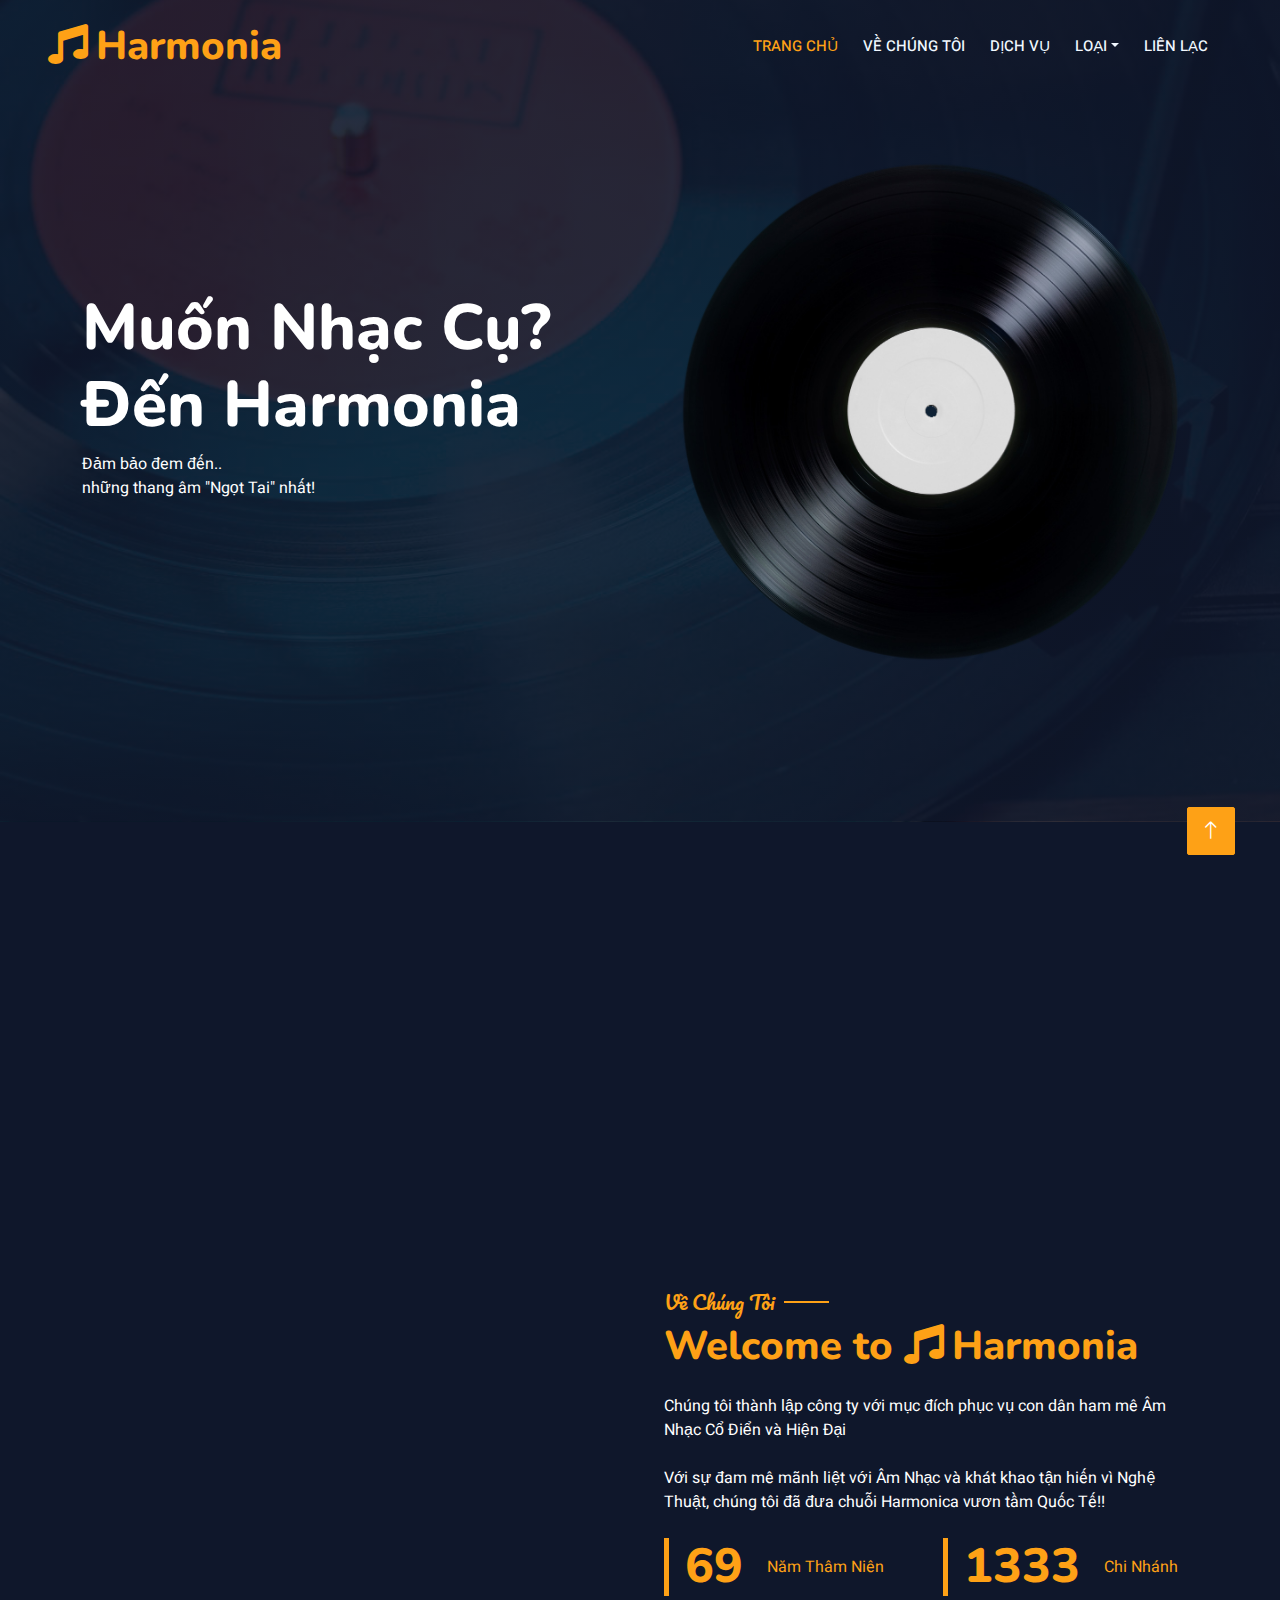
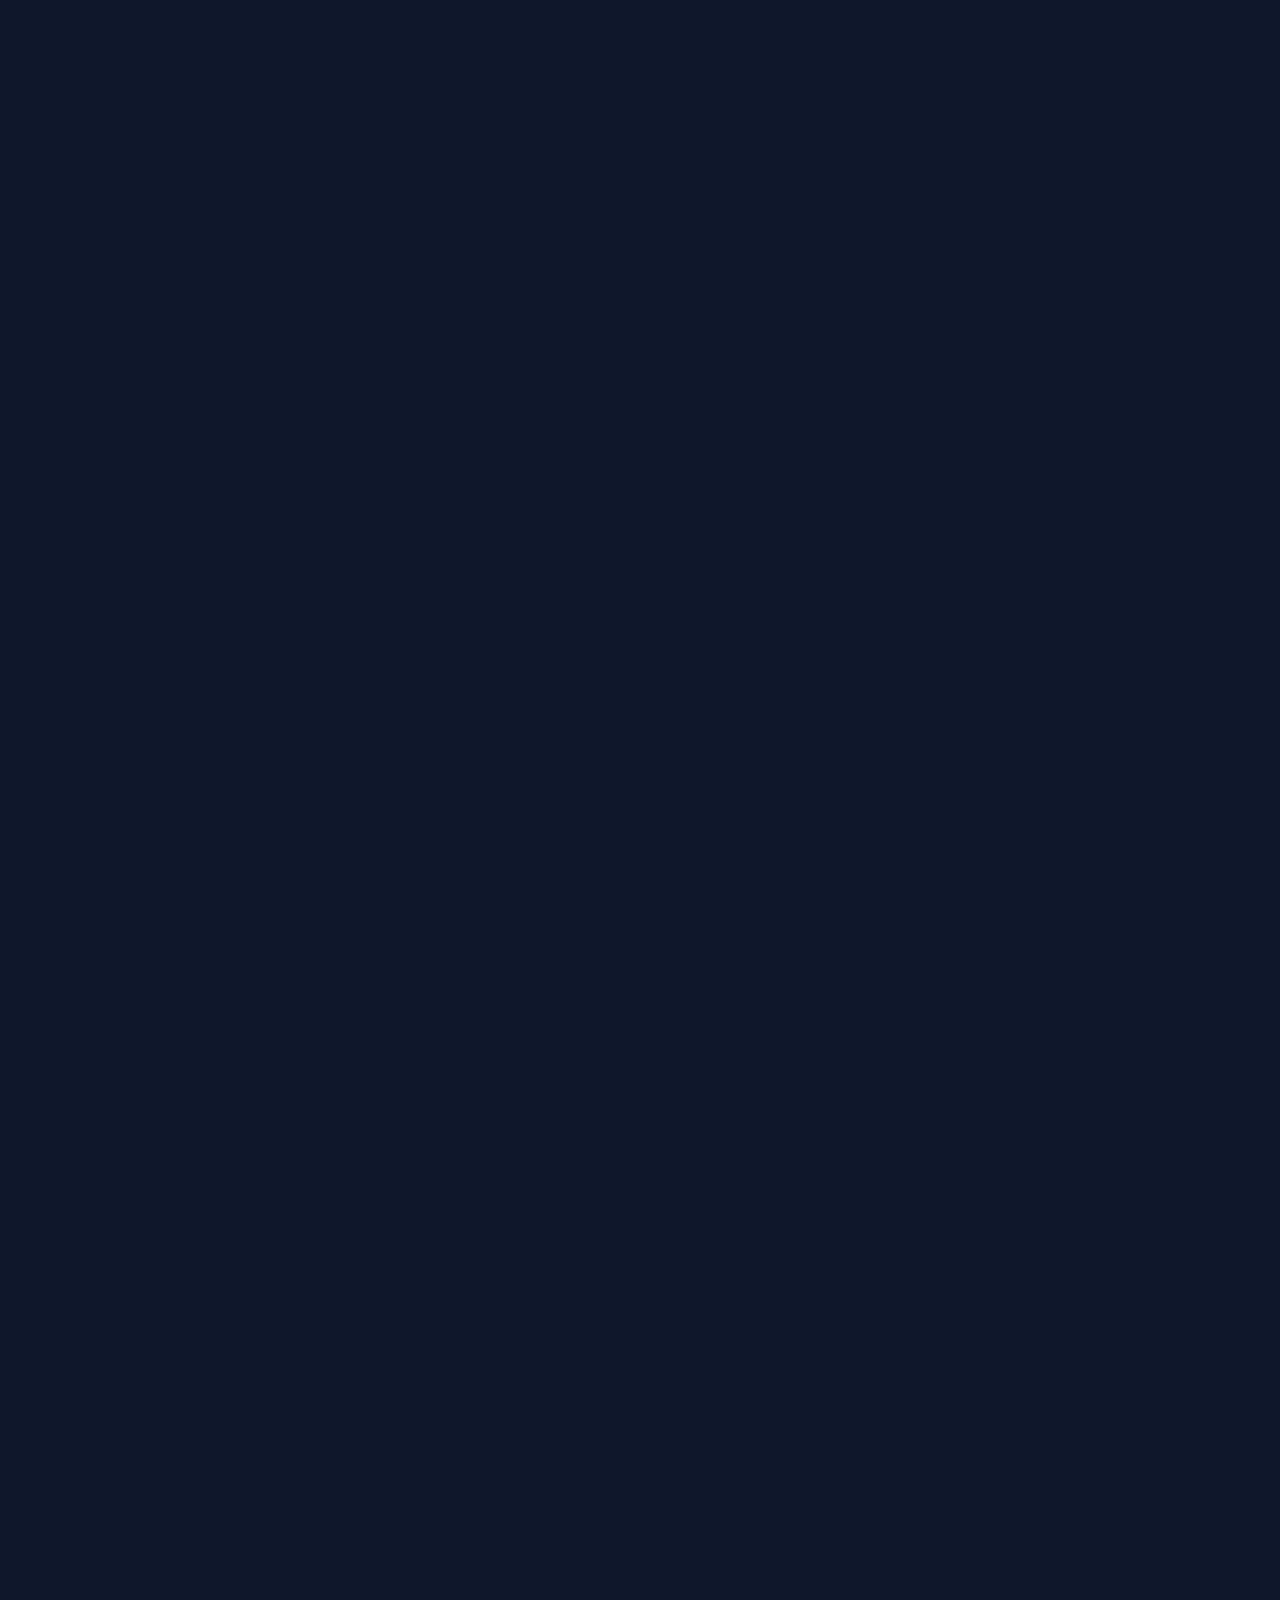
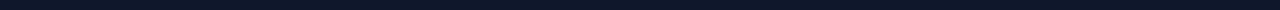
==== commit 7ed288c3: "finalising_1" ====
--- a/index.html
+++ b/index.html
@@ -150,7 +150,7 @@
                                 <div class="d-flex align-items-center border-start border-5 border-primary px-3">
                                     <h1 class="flex-shrink-0 display-5 text-primary mb-0" data-toggle="counter-up">69</h1>
                                     <div class="ps-4">
-                                        <p class="mb-0">Năm Thâm Niên</p>
+                                        <p class="mb-0 text-primary">Năm Thâm Niên</p>
                                         <h6 class="text-uppercase mb-0"></h6>
                                     </div>
                                 </div>
@@ -159,7 +159,7 @@
                                 <div class="d-flex align-items-center border-start border-5 border-primary px-3">
                                     <h1 class="flex-shrink-0 display-5 text-primary mb-0" data-toggle="counter-up">1333</h1>
                                     <div class="ps-4">
-                                        <p class="mb-0">Chi Nhánh</p>
+                                        <p class="mb-0 text-primary">Chi Nhánh</p>
                                         <h6 class="text-uppercase mb-0"></h6>
                                     </div>
                                 </div>
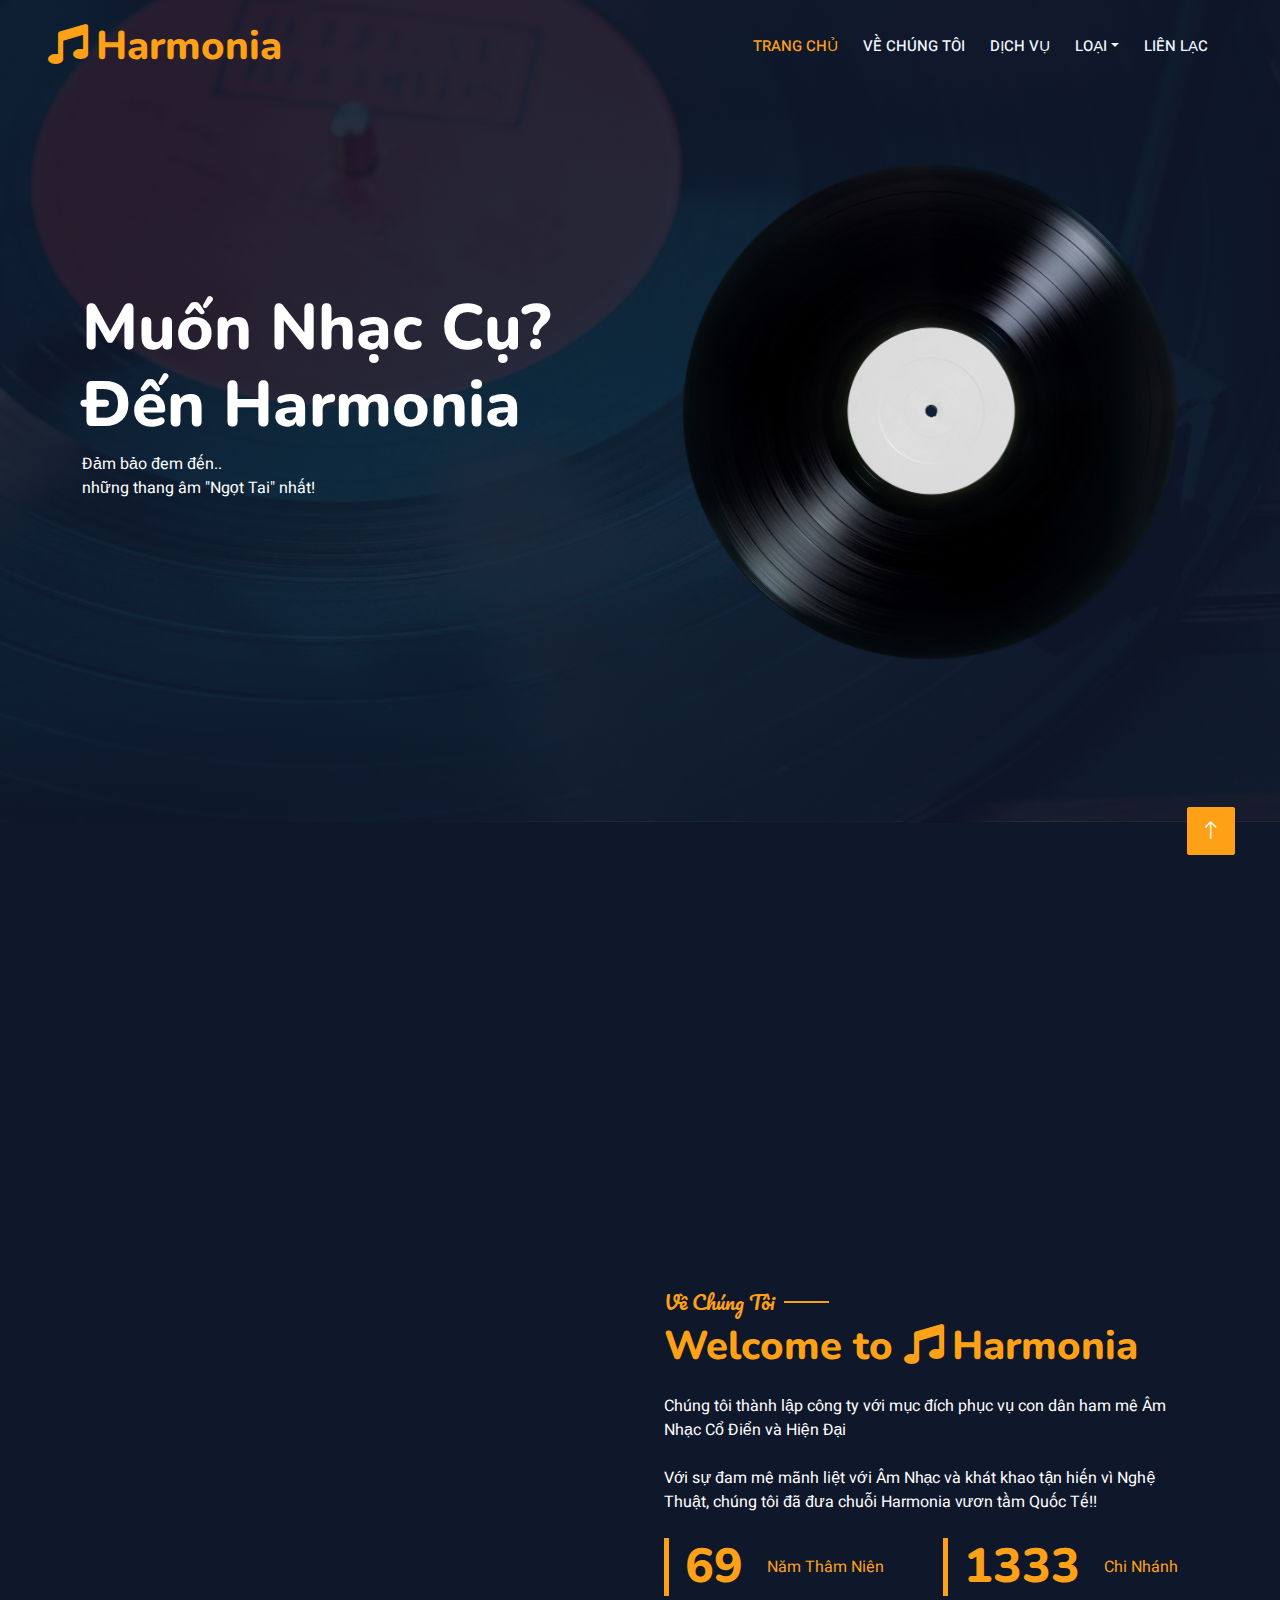
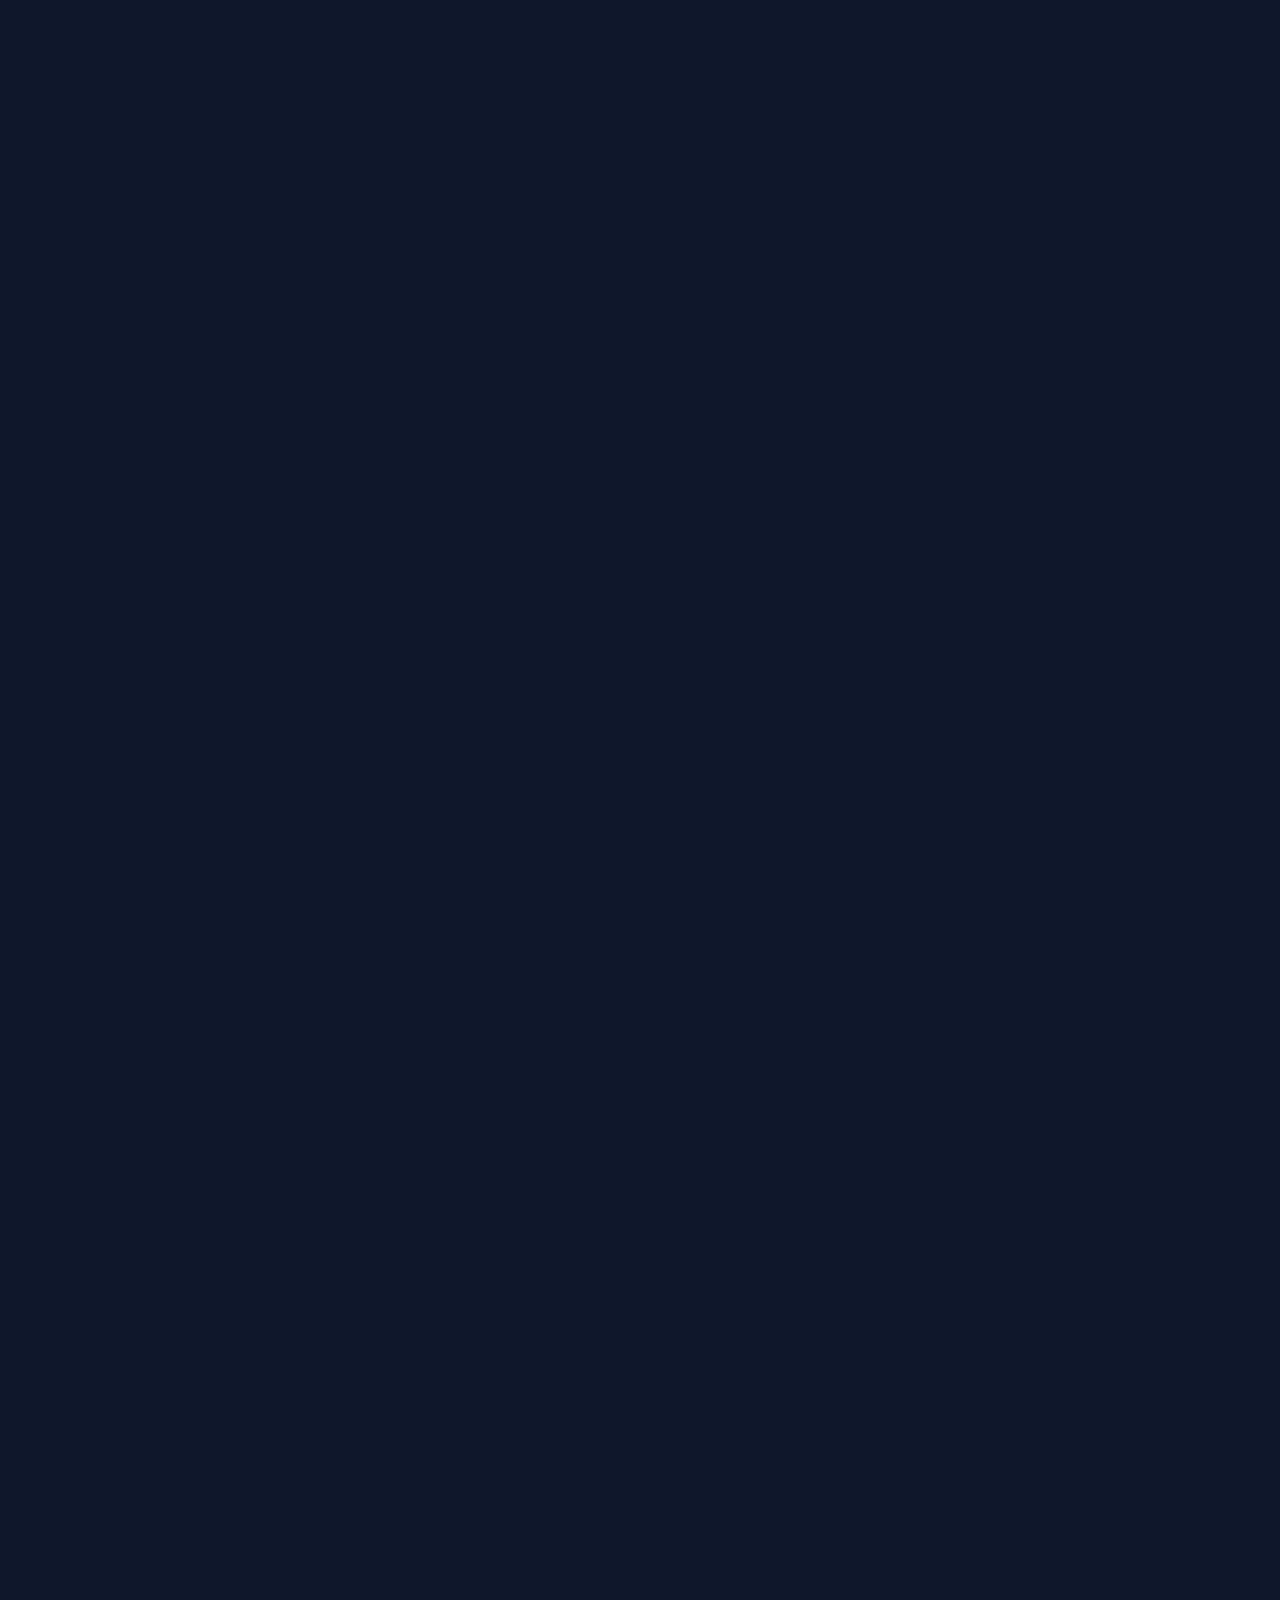
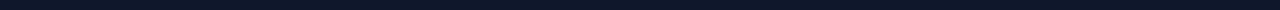
==== commit be35c15b: "finalising" ====
--- a/index.html
+++ b/index.html
@@ -144,7 +144,7 @@
                         <h5 class="section-title ff-secondary text-start text-primary fw-normal ">Về Chúng Tôi </h5>
                         <h1 class="mb-4 text-primary ">Welcome to <i class="fa fa-music text-primary me-2 "></i>Harmonia</h1>
                         <p class="mb-4 text-white ">Chúng tôi thành lập công ty với mục đích phục vụ con dân ham mê Âm Nhạc Cổ Điển và Hiện Đại</p>
-                        <p class="mb-4 text-white ">Với sự đam mê mãnh liệt với Âm Nhạc và khát khao tận hiến vì Nghệ Thuật, chúng tôi đã đưa chuỗi Harmonica vươn tầm Quốc Tế!!</p>
+                        <p class="mb-4 text-white ">Với sự đam mê mãnh liệt với Âm Nhạc và khát khao tận hiến vì Nghệ Thuật, chúng tôi đã đưa chuỗi Harmonia vươn tầm Quốc Tế!!</p>
                         <div class="row g-4 mb-4">
                             <div class="col-sm-6">
                                 <div class="d-flex align-items-center border-start border-5 border-primary px-3">
@@ -177,7 +177,7 @@
         <div class="container-xxl pt-5 pb-3">
             <div class="container">
                 <div class="text-center wow fadeInUp" data-wow-delay="0.1s">
-                    <h5 class="section-title ff-secondary text-center text-primary fw-normal">Thành viên nhóm</h5>
+                    <h5 class="section-title ff-secondary text-center text-primary fw-normal">Thành Viên</h5>
                     <h1 class="mb-5">Harmonia's member</h1>
                 </div>
                 <div class="row g-4">
@@ -187,7 +187,7 @@
                                 <img class="img-fluid" src="img/team-1.jpg" alt="">
                             </div>
                             <h5 class="mb-0 text-white">Tăng Trần Quang Minh</h5>
-                            <small>Seller</small>
+                            <small>Marketing</small>
                             <div class="d-flex justify-content-center mt-3">
                                 <a class="btn btn-square btn-primary mx-1" href=""><i class="fab fa-facebook-f"></i></a>
 
@@ -229,7 +229,7 @@
                                 <img class="img-fluid" src="img/team-4.jpg" alt="">
                             </div>
                             <h5 class="mb-0 text-white">Phan Thế Hiển</h5>
-                            <small>Bảo vệ</small>
+                            <small>Bán hàng</small>
                             <div class="d-flex justify-content-center mt-3">
                                 <a class="btn btn-square btn-primary mx-1" href=""><i class="fab fa-facebook-f"></i></a>
 
@@ -246,8 +246,8 @@
         <div class="container-xxl py-5 wow fadeInUp " data-wow-delay="0.1s ">
             <div class="container ">
                 <div class="text-center ">
-                    <h5 class="section-title ff-secondary text-center text-primary fw-normal ">Nhạc Cụ Gió</h5>
-                    <h1 class="mb-5 ">Our Clients Say!!!</h1>
+                    <h5 class="section-title ff-secondary text-center text-primary fw-normal ">Feedback</h5>
+                    <h1 class="mb-5 ">hehe!!!</h1>
                 </div>
                 <div class="owl-carousel testimonial-carousel ">
                     <div class="testimonial-item bg-transparent border rounded p-4 ">
@@ -315,7 +315,7 @@
                         <h4 class="section-title ff-secondary text-start text-primary fw-normal mb-4 ">Liên Lạc</h4>
                         <p class="mb-2 "><i class="fa fa-map-marker-alt me-3 "></i>69, Cam, Thanh Hóa</p>
                         <p class="mb-2 "><i class="fa fa-phone-alt me-3 "></i>+84 99 1887 766</p>
-                        <p class="mb-2 "><i class="fa fa-envelope me-3 "></i>Harmonica@yahoo.com</p>
+                        <p class="mb-2 "><i class="fa fa-envelope me-3 "></i>Harmonia@yahoo.com</p>
                         <div class="d-flex pt-2 ">
                             <a class="btn btn-outline-light btn-social " href=" "><i class="fab fa-twitter "></i></a>
                             <a class="btn btn-outline-light btn-social " href=" "><i class="fab fa-facebook-f "></i></a>
--- a/css/style.css
+++ b/css/style.css
@@ -494,4 +494,70 @@
     margin-right: 0;
     padding-right: 0;
     border-right: none;
+}
+
+.product-container {
+    display: flex;
+    align-items: center;
+    justify-content: space-between;
+    width: 48%;
+    border: none;
+    padding: 20px;
+    background-color: #1a1a2e;
+    box-shadow: 0 0 10px rgba(0, 0, 0, 0.2);
+    margin-bottom: 20px;
+    box-sizing: border-box;
+}
+
+.product-item {
+    width: 48%;
+    /* Hiển thị 2 sản phẩm mỗi dòng */
+    max-width: 100%;
+    /* Giới hạn chiều rộng tối đa */
+    box-sizing: border-box;
+    padding: 20px;
+    /* Giữ khoảng cách viền */
+    margin-bottom: 20px;
+    text-align: center;
+    box-shadow: 0 0 10px rgba(0, 0, 0, 0.2);
+    /* Tạo bóng cho đẹp */
+}
+
+
+/* Thông tin sản phẩm */
+
+.product-info {
+    text-align: center;
+}
+
+
+/* Ảnh sản phẩm */
+
+.product-item img {
+    width: 100%;
+    /* Ảnh chiếm toàn bộ chiều rộng khung */
+    height: 100%;
+    /* Ảnh chiếm toàn bộ chiều cao khung */
+    object-fit: cover;
+    /* Căn chỉnh ảnh vừa khung mà không méo */
+    border: none;
+    /* Xóa viền */
+    padding: 0;
+}
+
+
+/* Đảm bảo chỉ hiển thị 1 sản phẩm mỗi dòng trên điện thoại */
+
+@media (max-width: 768px) {
+    .product-item {
+        flex-direction: column;
+        text-align: center;
+        width: 100%;
+    }
+    .product-info {
+        margin-left: 0;
+    }
+    .product-container {
+        padding: 10px;
+    }
 }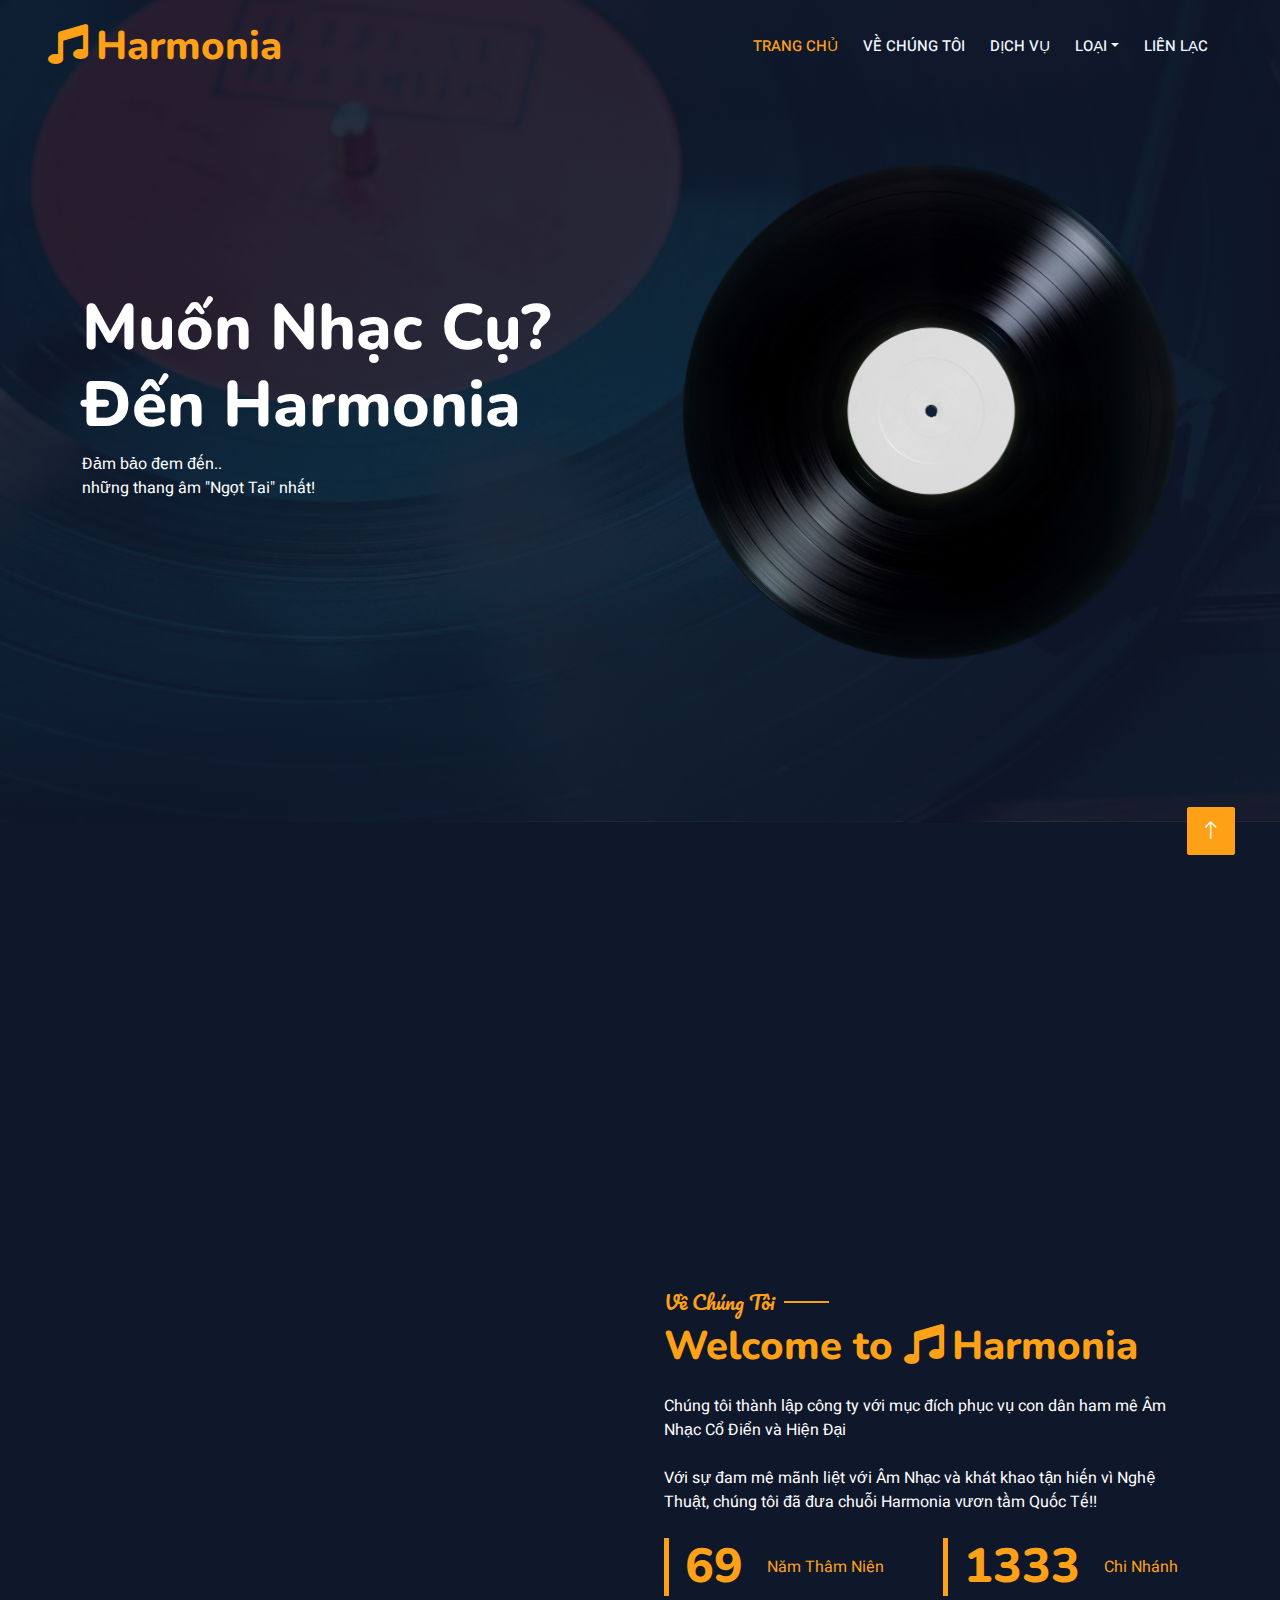
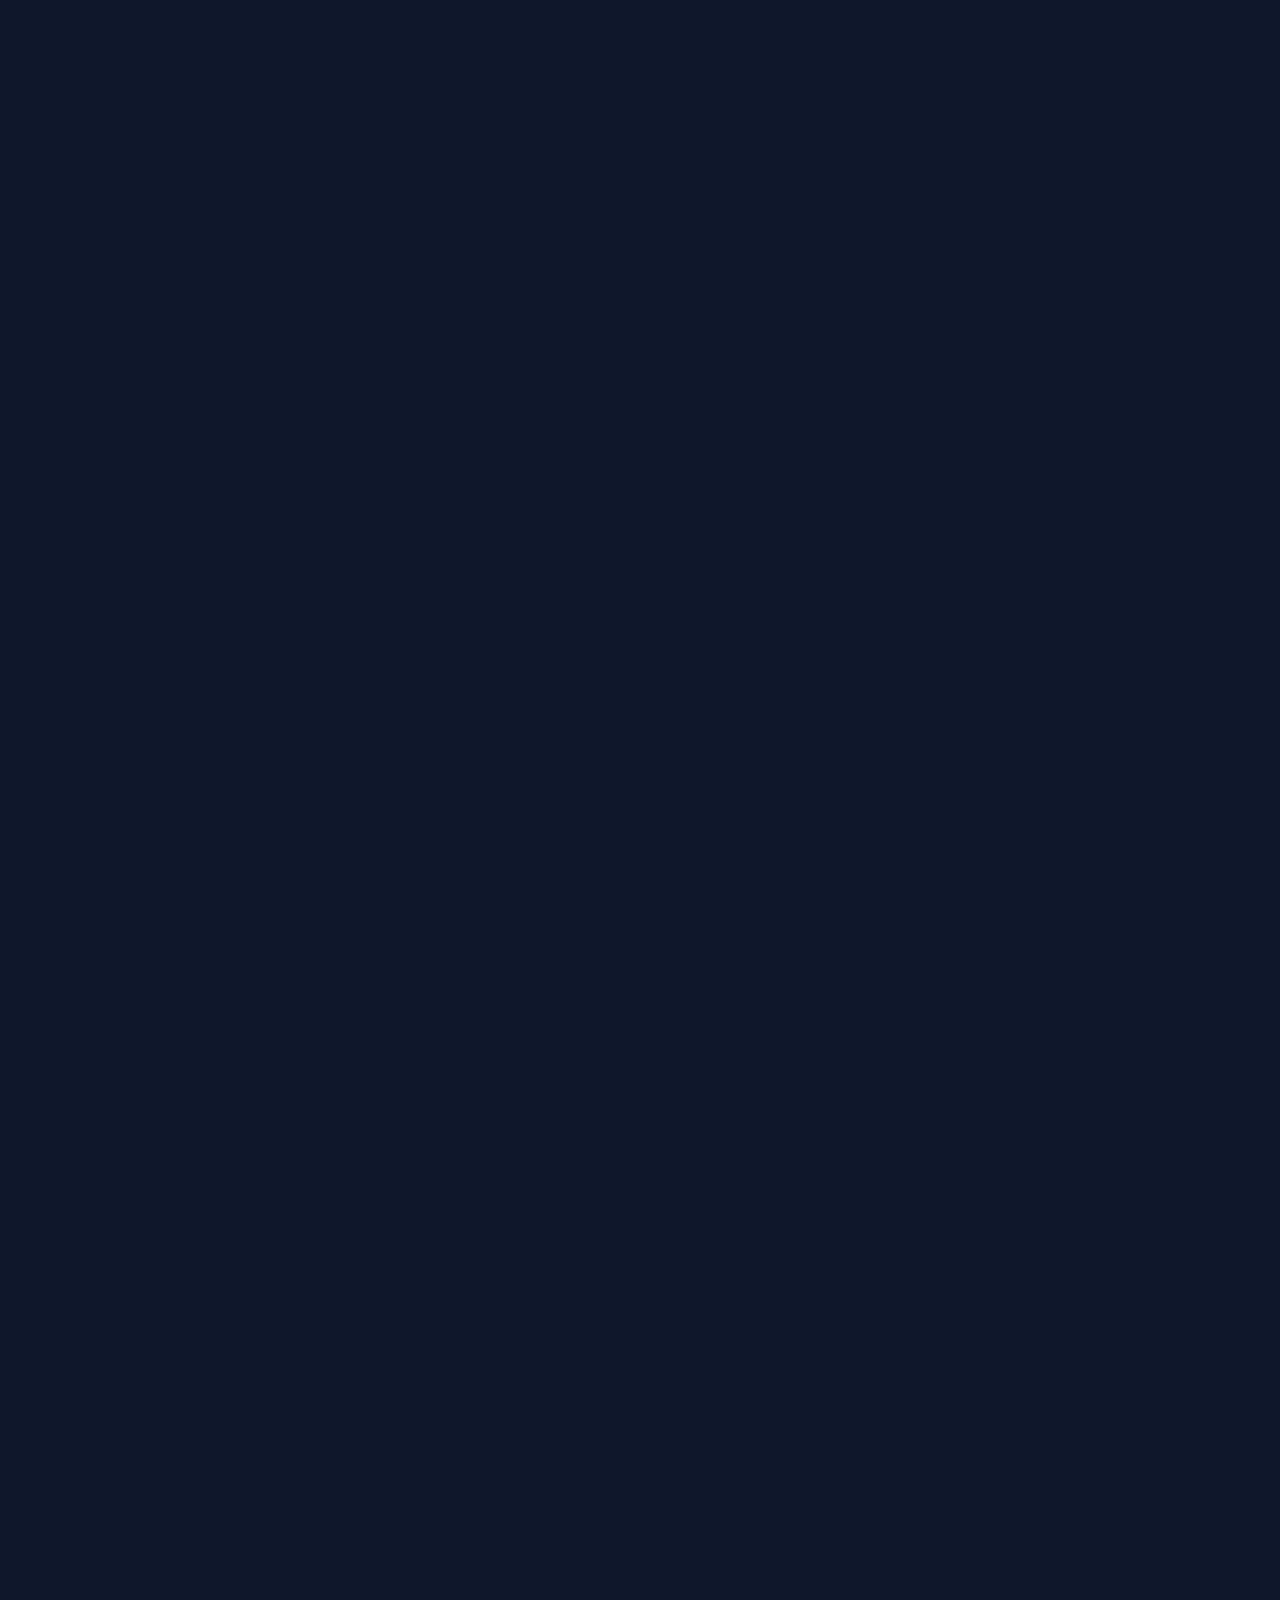
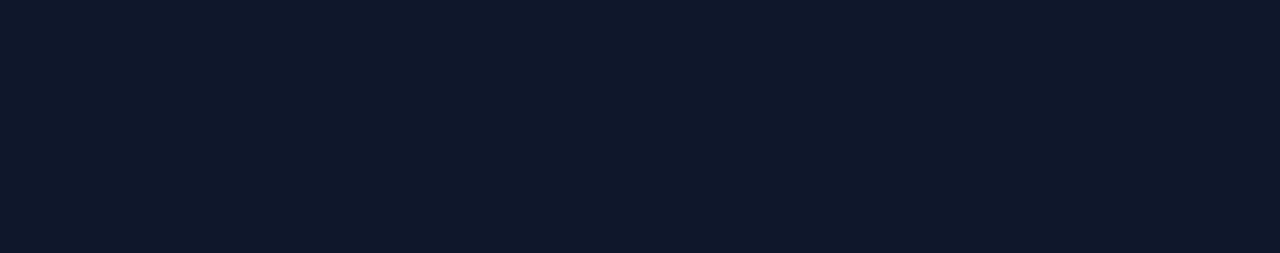
==== commit 86db8b35: "ngu" ====
--- a/index.html
+++ b/index.html
@@ -176,13 +176,12 @@
         <!-- Team Start -->
         <div class="container-xxl pt-5 pb-3">
             <div class="container">
-                <div class="text-center wow fadeInUp" data-wow-delay="0.1s">
+                <div class="text-center wow fadeInUp" data-wow-delay="0.1s" style="margin-left: auto;margin-right: auto;">
                     <h5 class="section-title ff-secondary text-center text-primary fw-normal">Thành Viên</h5>
-                    <h1 class="mb-5">Harmonia's member</h1>
                 </div>
                 <div class="row g-4">
-                    <div class="col-lg-3 col-md-6 wow fadeInUp" data-wow-delay="0.1s">
-                        <div class="team-item text-center rounded overflow-hidden">
+                    <div class="col-lg-3 col-md-6 wow fadeInLeft" data-wow-delay="0.5s" style="margin-left: auto;margin-right: auto;" class="">
+                        <div class="team-item text-center rounded overflow-hidden wow bounce" data-wow-delay="1.2s">
                             <div class="rounded-circle overflow-hidden m-4">
                                 <img class="img-fluid" src="img/team-1.jpg" alt="">
                             </div>
@@ -190,13 +189,11 @@
                             <small>Marketing</small>
                             <div class="d-flex justify-content-center mt-3">
                                 <a class="btn btn-square btn-primary mx-1" href=""><i class="fab fa-facebook-f"></i></a>
-
-
-                            </div>
-                        </div>
-                    </div>
-                    <div class="col-lg-3 col-md-6 wow fadeInUp" data-wow-delay="0.3s">
-                        <div class="team-item text-center rounded overflow-hidden">
+                            </div>
+                        </div>
+                    </div>
+                    <div class="col-lg-3 col-md-6 wow fadeInUp" data-wow-delay="0.5s" style="margin-left: auto;margin-right: auto;">
+                        <div class="team-item text-center rounded overflow-hidden wow bounce" data-wow-delay="1.25s">
                             <div class="rounded-circle overflow-hidden m-4">
                                 <img class="img-fluid" src="img/team-2.jpg" alt="">
                             </div>
@@ -204,13 +201,11 @@
                             <small>Giảng viên</small>
                             <div class="d-flex justify-content-center mt-3">
                                 <a class="btn btn-square btn-primary mx-1" href=""><i class="fab fa-facebook-f"></i></a>
-
-
-                            </div>
-                        </div>
-                    </div>
-                    <div class="col-lg-3 col-md-6 wow fadeInUp" data-wow-delay="0.5s">
-                        <div class="team-item text-center rounded overflow-hidden">
+                            </div>
+                        </div>
+                    </div>
+                    <div class="col-lg-3 col-md-6 wow fadeInRight" data-wow-delay="0.5s" style="margin-left: auto;margin-right: auto;">
+                        <div class="team-item text-center rounded overflow-hidden wow bounce" data-wow-delay="1.3s">
                             <div class="rounded-circle overflow-hidden m-4">
                                 <img class="img-fluid" src="img/team-3.jpg" alt="">
                             </div>
@@ -218,13 +213,12 @@
                             <small>Bảo trì</small>
                             <div class="d-flex justify-content-center mt-3">
                                 <a class="btn btn-square btn-primary mx-1" href=""><i class="fab fa-facebook-f"></i></a>
-
-
-                            </div>
-                        </div>
-                    </div>
-                    <div class="col-lg-3 col-md-6 wow fadeInUp" data-wow-delay="0.7s">
-                        <div class="team-item text-center rounded overflow-hidden">
+                            </div>
+                        </div>
+                    </div>
+                    <href></href>
+                    <div class="col-lg-3 col-md-6 wow fadeInLeft" data-wow-delay="0.7s" style="margin-left: auto;margin-right: auto;">
+                        <div class="team-item text-center rounded overflow-hidden wow bounce" data-wow-delay="1.35s">
                             <div class="rounded-circle overflow-hidden m-4">
                                 <img class="img-fluid" src="img/team-4.jpg" alt="">
                             </div>
@@ -232,7 +226,18 @@
                             <small>Bán hàng</small>
                             <div class="d-flex justify-content-center mt-3">
                                 <a class="btn btn-square btn-primary mx-1" href=""><i class="fab fa-facebook-f"></i></a>
-
+                            </div>
+                        </div>
+                    </div>
+                    <div class="col-lg-3 col-md-6 wow fadeInRight" data-wow-delay="0.7s" style="margin-left: auto;margin-right: auto;">
+                        <div class="team-item text-center rounded overflow-hidden wow bounce" data-wow-delay="1.4s">
+                            <div class="rounded-circle overflow-hidden m-4">
+                                <img class="img-fluid" src="img/team-5.jpg" alt="">
+                            </div>
+                            <h5 class="mb-0 text-white">Hoàng Thiện Nhân</h5>
+                            <small>Lõgistic</small>
+                            <div class="d-flex justify-content-center mt-3">
+                                <a class="btn btn-square btn-primary mx-1" href=""><i class="fab fa-facebook-f"></i></a>
                             </div>
                         </div>
                     </div>
@@ -247,7 +252,6 @@
             <div class="container ">
                 <div class="text-center ">
                     <h5 class="section-title ff-secondary text-center text-primary fw-normal ">Feedback</h5>
-                    <h1 class="mb-5 ">hehe!!!</h1>
                 </div>
                 <div class="owl-carousel testimonial-carousel ">
                     <div class="testimonial-item bg-transparent border rounded p-4 ">
@@ -290,6 +294,17 @@
                             <img class="img-fluid flex-shrink-0 rounded-circle " src="img/testimonial-4.jpg " style="width: 50px; height: 50px; ">
                             <div class="ps-3 ">
                                 <h5 class="mb-1 ">Lê Thành Tâm</h5>
+                                <small>Customer</small>
+                            </div>
+                        </div>
+                    </div>
+                    <div class="testimonial-item bg-transparent border rounded p-4 ">
+                        <i class="fa fa-quote-left fa-2x text-primary mb-3 "></i>
+                        <p>TÔI CẦN BỒI THƯỜNG !!!!! Con hàng Violin Baroque 3/4 quá xịn xò, làm tôi bỏ thời gian quý giá cả ngày để âu yếm nó. chết tiệtt</p>
+                        <div class="d-flex align-items-center ">
+                            <img class="img-fluid flex-shrink-0 rounded-circle " src="img/testimonial-4.jpg " style="width: 50px; height: 50px; ">
+                            <div class="ps-3 ">
+                                <h5 class="mb-1 ">taolavuahahahahaa</h5>
                                 <small>Customer</small>
                             </div>
                         </div>
